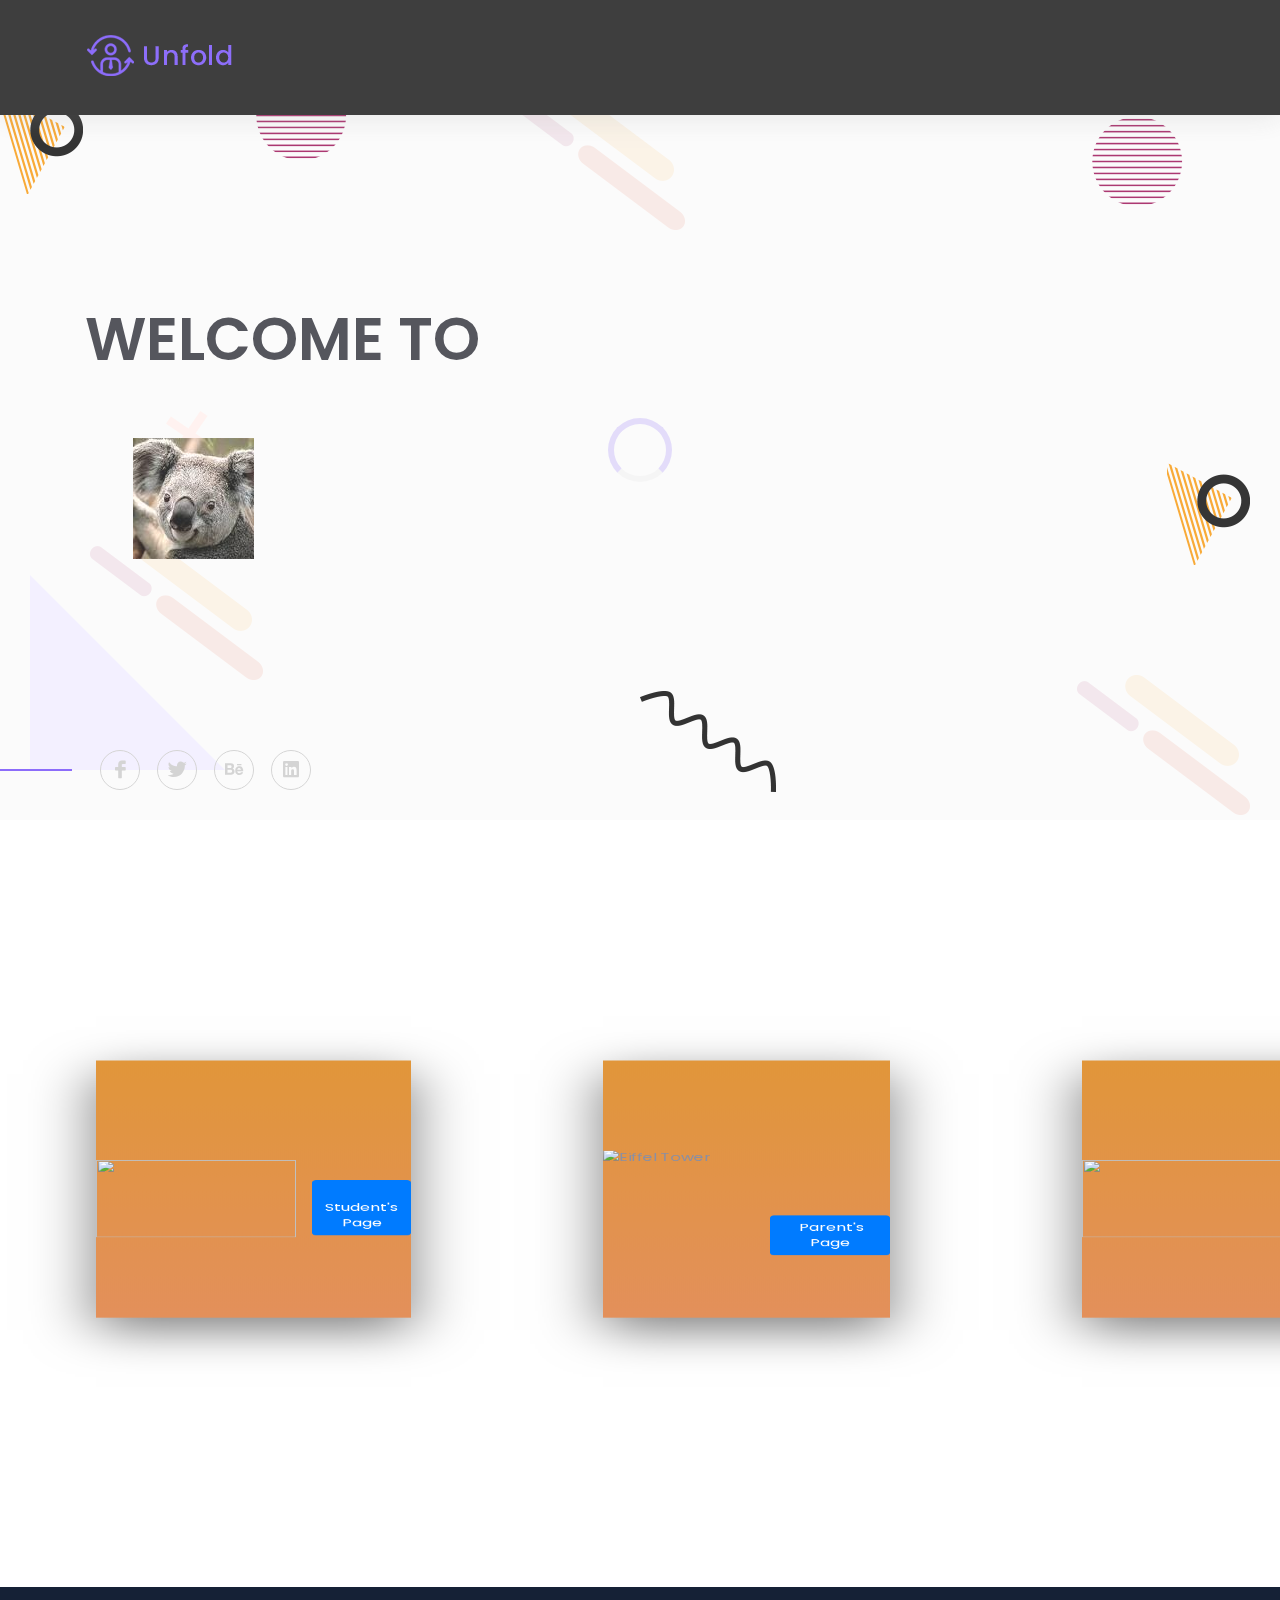
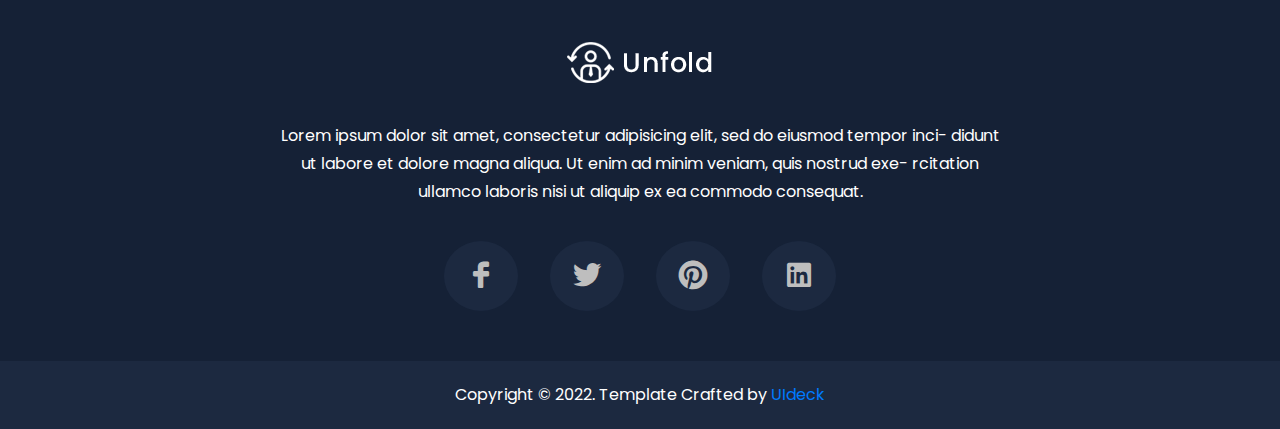
==== index.html @ 1f3a3b90 "added Student's Page" ====
<!DOCTYPE html>
<html lang="en">
  <head>
    <!--====== Required meta tags ======-->
    <meta charset="utf-8" />
    <meta http-equiv="x-ua-compatible" content="ie=edge" />
    <meta name="description" content="" />
    <meta
      name="viewport"
      content="width=device-width, initial-scale=1, shrink-to-fit=no"
    />

    <!--====== Title ======-->
    <title>Unfold - Personal Portfolio & CV Template</title>

    <!--====== Favicon Icon ======-->
    <link
      rel="shortcut icon"
      href="assets/images/favicon.png"
      type="image/png"
    />

    <!--====== Bootstrap css ======-->
    <link rel="stylesheet" href="assets/css/bootstrap.min.css" />

    <!--====== Line Icons css ======-->
    <link rel="stylesheet" href="assets/css/LineIcons.css" />

    <!--====== Magnific Popup css ======-->
    <link rel="stylesheet" href="assets/css/magnific-popup.css" />

    <!--====== Default css ======-->
    <link rel="stylesheet" href="assets/css/default.css" />

    <!--====== Style css ======-->
    <link rel="stylesheet" href="assets/css/style.css" />
    <!-- =======Index Css======-->
    <link rel="stylesheet" href="assets/css/index.css" />
  </head>

  <body>
    <!--====== PRELOADER PART START ======-->

    <div class="preloader">
      <div class="loader_34">
        <div class="ytp-spinner">
          <div class="ytp-spinner-container">
            <div class="ytp-spinner-rotator">
              <div class="ytp-spinner-left">
                <div class="ytp-spinner-circle"></div>
              </div>
              <div class="ytp-spinner-right">
                <div class="ytp-spinner-circle"></div>
              </div>
            </div>
          </div>
        </div>
      </div>
    </div>

    <!--====== PRELOADER ENDS START ======-->

    <!--====== HEADER PART START ======-->

    <header id="home" class="header-area">
      <div class="navigation fixed-top">
        <div class="container">
          <div class="row">
            <div class="col-lg-12">
              <nav class="navbar navbar-expand-lg">
                <a class="navbar-brand" href="index.html">
                  <img src="assets/images/logo.png" alt="Logo" />
                </a>
                <!-- Logo -->
                <button
                  class="navbar-toggler"
                  type="button"
                  data-toggle="collapse"
                  data-target="#navbarSupportedContent"
                  aria-controls="navbarSupportedContent"
                  aria-expanded="false"
                  aria-label="Toggle navigation"
                >
                  <span class="toggler-icon"></span>
                  <span class="toggler-icon"></span>
                  <span class="toggler-icon"></span>
                </button>

                <!-- <div class="collapse navbar-collapse" id="navbarSupportedContent">
                                <ul class="navbar-nav ml-auto">
                                    <li class="nav-item active"><a class="page-scroll" href="#home">Home</a></li>
                                    <li class="nav-item"><a class="page-scroll" href="#about">Profile</a></li>
                                    <li class="nav-item"><a class="page-scroll" href="#service">Student Progress</a></li>
                                    <li class="nav-item"><a class="page-scroll" href="#work">Courses</a></li>
                                    <li class="nav-item"><a class="page-scroll" href="#blog">Projects/Completions</a></li>
                                    <li class="nav-item"><a class="page-scroll" href="#contact">Resources</a></li>
                                    <a name="" id="" class="btn btn-primary Log-Out" href="#" role="button">LOG OUT</a>
                                </ul>
                            </div> navbar collapse -->
              </nav>
              <!-- navbar -->
            </div>
          </div>
          <!-- row -->
        </div>
        <!-- container -->
      </div>
      <!-- navigation -->

      <div id="parallax" class="header-content d-flex align-items-center">
        <div class="header-shape shape-one layer" data-depth="0.10">
          <img src="assets/images/banner/shape/shape-1.png" alt="Shape" />
        </div>
        <!-- header shape -->
        <div class="header-shape shape-tow layer" data-depth="0.30">
          <img src="assets/images/banner/shape/shape-2.png" alt="Shape" />
        </div>
        <!-- header shape -->
        <div class="header-shape shape-three layer" data-depth="0.40">
          <img src="assets/images/banner/shape/shape-3.png" alt="Shape" />
        </div>
        <!-- header shape -->
        <div class="header-shape shape-fore layer" data-depth="0.60">
          <img src="assets/images/banner/shape/shape-2.png" alt="Shape" />
        </div>
        <!-- header shape -->
        <div class="header-shape shape-five layer" data-depth="0.20">
          <img src="assets/images/banner/shape/shape-1.png" alt="Shape" />
        </div>
        <!-- header shape -->
        <div class="header-shape shape-six layer" data-depth="0.15">
          <img src="assets/images/banner/shape/shape-4.png" alt="Shape" />
        </div>
        <!-- header shape -->
        <div class="header-shape shape-seven layer" data-depth="0.50">
          <img src="assets/images/banner/shape/shape-5.png" alt="Shape" />
        </div>
        <!-- header shape -->
        <div class="header-shape shape-eight layer" data-depth="0.40">
          <img src="assets/images/banner/shape/shape-3.png" alt="Shape" />
        </div>
        <!-- header shape -->
        <div class="header-shape shape-nine layer" data-depth="0.20">
          <img src="assets/images/banner/shape/shape-6.png" alt="Shape" />
        </div>
        <!-- header shape -->
        <div class="header-shape shape-ten layer" data-depth="0.30">
          <img src="assets/images/banner/shape/shape-3.png" alt="Shape" />
        </div>
        <!-- header shape -->
        <div class="container">
          <div class="row align-items-center">
            <div class="col-xl-5 col-lg-6">
              <div class="header-content-right">
                <!-- <h4 class="sub-title">Hello, I’m</h4>
                            <h1 class="title">Mark Parker</h1>
                            <p>A Freelance UI Designer & Web Developer</p> -->
                <h1 class="title">Welcome to</h1>
                <div class="rounded mx-auto p-5 d-block">
                  <img
                    src="assets/images/200x200_koala.jpeg"
                    alt="School Space logo"
                  />
                </div>
              </div>
              <!-- header content right -->
            </div>
          </div>

          <!-- row -->
        </div>
        <!-- container -->
        <div class="header-social">
          <div class="container">
            <div class="row">
              <div class="col-lg-12">
                <div class="header-social-icon">
                  <ul>
                    <li>
                      <a href="#"><i class="lni-facebook-filled"></i></a>
                    </li>
                    <li>
                      <a href="#"><i class="lni-twitter-original"></i></a>
                    </li>
                    <li>
                      <a href="#"><i class="lni-behance-original"></i></a>
                    </li>
                    <li>
                      <a href="#"><i class="lni-linkedin-original"></i></a>
                    </li>
                  </ul>
                </div>
                <!-- header social -->
              </div>
            </div>
            <!-- row -->
          </div>
          <!-- container -->
        </div>
        <!-- header social -->
      </div>
      <!-- header content -->
    </header>

    <!--====== HEADER PART ENDS ======-->

    <!--====== ABOUT PART START ======-->

    <section id="about" class="about-area pt-125 pb-130">
      <div class="container_cards">
        <div class="card1">
          <img src="http://www.pngmart.com/files/5/Pyramids-PNG-HD.png" alt="">
          <a href="/progress.html">
          <button type="button" class="btn mb-2 mb-md-0 btn-primary btn-round custom-button">
            <i class="ion-ios-heart mr"></i> Student's Page
          </button>
        </a>
          
        </div>
        
        <div class="card2">
          <img src="https://wallazee.global.ssl.fastly.net/images/dynamic/items/383-1024.png" alt="Eiffel Tower">
          <button type="button" class="btn mb-2 mb-md-0 btn-primary btn-round custom-button">
            <i class="ion-ios-heart mr"></i> Parent's Page
          </button>
        </div>
        
        <div class="card3">
          <img src="http://pluspng.com/img-png/download-taj-mahal-png-images-transparent-gallery-advertisement-1185.png" alt="">
          <button type="button" class="btn mb-2 mb-md-0 btn-primary btn-round custom-button">
            <i class="ion-ios-heart mr-1"></i> Faculty's Page
          </button>
        </div>
      <!-- container -->
    </section>

    <!--====== ABOUT PART ENDS ======-->

    <!--====== FOOTER PART START ======-->

    <footer id="footer" class="footer-area">
      <div class="footer-widget pt-130 pb-130">
        <div class="container">
          <div class="row justify-content-center">
            <div class="col-lg-8">
              <div class="footer-content text-center">
                <a href="index.html">
                  <img src="assets/images/logo-2.png" alt="Logo" />
                </a>
                <p class="mt-">
                  Lorem ipsum dolor sit amet, consectetur adipisicing elit, sed
                  do eiusmod tempor inci- didunt ut labore et dolore magna
                  aliqua. Ut enim ad minim veniam, quis nostrud exe- rcitation
                  ullamco laboris nisi ut aliquip ex ea commodo consequat.
                </p>
                <ul>
                  <li>
                    <a href="#"><i class="lni-facebook-filled"></i></a>
                  </li>
                  <li>
                    <a href="#"><i class="lni-twitter-original"></i></a>
                  </li>
                  <li>
                    <a href="#"><i class="lni-pinterest"></i></a>
                  </li>
                  <li>
                    <a href="#"><i class="lni-linkedin-original"></i></a>
                  </li>
                </ul>
              </div>
              <!-- footer content -->
            </div>
          </div>
          <!-- row -->
        </div>
        <!-- container -->
      </div>
      <!-- footer widget -->
      <div class="footer-copyright pb-20">
        <div class="container">
          <div class="row">
            <div class="col-lg-12">
              <div class="copyright-text text-center pt-20">
                <p>
                  Copyright © 2022. Template Crafted by
                  <a href="https://uideck.com" rel="nofollow">UIdeck</a>
                </p>
              </div>
              <!-- copyright text -->
            </div>
          </div>
          <!-- row -->
        </div>
        <!-- container -->
      </div>
      <!-- footer widget -->
    </footer>

    <!--====== FOOTER PART ENDS ======-->

    <!--====== BACK TOP TOP PART START ======-->

    <a href="#" class="back-to-top"><i class="lni-chevron-up"></i></a>

    <!--====== BACK TOP TOP PART ENDS ======-->

    <!--====== jquery js ======-->
    <script src="assets/js/vendor/modernizr-3.6.0.min.js"></script>
    <script src="assets/js/vendor/jquery-1.12.4.min.js"></script>

    <!--====== Bootstrap js ======-->
    <script src="assets/js/bootstrap.min.js"></script>
    <script src="assets/js/popper.min.js"></script>

    <!--====== Magnific Popup js ======-->
    <script src="assets/js/jquery.magnific-popup.min.js"></script>

    <!--====== Parallax js ======-->
    <script src="assets/js/parallax.min.js"></script>

    <!--====== Counter Up js ======-->
    <script src="assets/js/waypoints.min.js"></script>
    <script src="assets/js/jquery.counterup.min.js"></script>

    <!--====== Appear js ======-->
    <script src="assets/js/jquery.appear.min.js"></script>

    <!--====== Scrolling js ======-->
    <script src="assets/js/scrolling-nav.js"></script>
    <script src="assets/js/jquery.easing.min.js"></script>

    <!--====== Main js ======-->
    <script src="assets/js/main.js"></script>
  </body>
</html>
---- assets/css/default.css ----
/* Deafult Margin & Padding */
/*-- Margin Top --*/
.mt-5 {
	margin-top: 5px;
}
.mt-10 {
	margin-top: 10px;
}
.mt-15 {
	margin-top: 15px;
}
.mt-20 {
	margin-top: 20px;
}
.mt-25 {
	margin-top: 25px;
}
.mt-30 {
	margin-top: 30px;
}
.mt-35 {
	margin-top: 35px;
}
.mt-40 {
	margin-top: 40px;
}
.mt-45 {
	margin-top: 45px;
}
.mt-50 {
	margin-top: 50px;
}
.mt-55 {
	margin-top: 55px;
}
.mt-60 {
	margin-top: 60px;
}
.mt-65 {
	margin-top: 65px;
}
.mt-70 {
	margin-top: 70px;
}
.mt-75 {
	margin-top: 75px;
}
.mt-80 {
	margin-top: 80px;
}
.mt-85 {
	margin-top: 85px;
}
.mt-90 {
	margin-top: 90px;
}
.mt-95 {
	margin-top: 95px;
}
.mt-100 {
	margin-top: 100px;
}
.mt-105 {
	margin-top: 105px;
}
.mt-110 {
	margin-top: 110px;
}
.mt-115 {
	margin-top: 115px;
}
.mt-120 {
	margin-top: 120px;
}
.mt-125 {
	margin-top: 125px;
}
.mt-130 {
	margin-top: 130px;
}
.mt-135 {
	margin-top: 135px;
}
.mt-140 {
	margin-top: 140px;
}
.mt-145 {
	margin-top: 145px;
}
.mt-150 {
	margin-top: 150px;
}
.mt-155 {
	margin-top: 155px;
}
.mt-160 {
	margin-top: 160px;
}
.mt-165 {
	margin-top: 165px;
}
.mt-170 {
	margin-top: 170px;
}
.mt-175 {
	margin-top: 175px;
}
.mt-180 {
	margin-top: 180px;
}
.mt-185 {
	margin-top: 185px;
}
.mt-190 {
	margin-top: 190px;
}
.mt-195 {
	margin-top: 195px;
}
.mt-200 {
	margin-top: 200px;
}
/*-- Margin Bottom --*/

.mb-5 {
	margin-bottom: 5px;
}
.mb-10 {
	margin-bottom: 10px;
}
.mb-15 {
	margin-bottom: 15px;
}
.mb-20 {
	margin-bottom: 20px;
}
.mb-25 {
	margin-bottom: 25px;
}
.mb-30 {
	margin-bottom: 30px;
}
.mb-35 {
	margin-bottom: 35px;
}
.mb-40 {
	margin-bottom: 40px;
}
.mb-45 {
	margin-bottom: 45px;
}
.mb-50 {
	margin-bottom: 50px;
}
.mb-55 {
	margin-bottom: 55px;
}
.mb-60 {
	margin-bottom: 60px;
}
.mb-65 {
	margin-bottom: 65px;
}
.mb-70 {
	margin-bottom: 70px;
}
.mb-75 {
	margin-bottom: 75px;
}
.mb-80 {
	margin-bottom: 80px;
}
.mb-85 {
	margin-bottom: 85px;
}
.mb-90 {
	margin-bottom: 90px;
}
.mb-95 {
	margin-bottom: 95px;
}
.mb-100 {
	margin-bottom: 100px;
}
.mb-105 {
	margin-bottom: 105px;
}
.mb-110 {
	margin-bottom: 110px;
}
.mb-115 {
	margin-bottom: 115px;
}
.mb-120 {
	margin-bottom: 120px;
}
.mb-125 {
	margin-bottom: 125px;
}
.mb-130 {
	margin-bottom: 130px;
}
.mb-135 {
	margin-bottom: 135px;
}
.mb-140 {
	margin-bottom: 140px;
}
.mb-145 {
	margin-bottom: 145px;
}
.mb-150 {
	margin-bottom: 150px;
}
.mb-155 {
	margin-bottom: 155px;
}
.mb-160 {
	margin-bottom: 160px;
}
.mb-165 {
	margin-bottom: 165px;
}
.mb-170 {
	margin-bottom: 170px;
}
.mb-175 {
	margin-bottom: 175px;
}
.mb-180 {
	margin-bottom: 180px;
}
.mb-185 {
	margin-bottom: 185px;
}
.mb-190 {
	margin-bottom: 190px;
}
.mb-195 {
	margin-bottom: 195px;
}
.mb-200 {
	margin-bottom: 200px;
}
/*-- margin left --*/
.ml-5 {
	margin-left: 5px;
}
.ml-10 {
	margin-left: 10px;
}
.ml-15 {
	margin-left: 15px;
}
.ml-20 {
	margin-left: 20px;
}
.ml-25 {
	margin-left: 25px;
}
.ml-30 {
	margin-left: 30px;
}
.ml-35 {
	margin-left: 35px;
}
.ml-40 {
	margin-left: 40px;
}
.ml-45 {
	margin-left: 45px;
}
.ml-50 {
	margin-left: 50px;
}
.ml-55 {
	margin-left: 55px;
}
.ml-60 {
	margin-left: 60px;
}
.ml-65 {
	margin-left: 65px;
}
.ml-70 {
	margin-left: 70px;
}
.ml-75 {
	margin-left: 75px;
}
.ml-80 {
	margin-left: 80px;
}
.ml-85 {
	margin-left: 85px;
}
.ml-90 {
	margin-left: 90px;
}
.ml-95 {
	margin-left: 95px;
}
.ml-100 {
	margin-left: 100px;
}
.ml-105 {
	margin-left: 105px;
}
.ml-110 {
	margin-left: 110px;
}
.ml-115 {
	margin-left: 115px;
}
.ml-120 {
	margin-left: 120px;
}
.ml-125 {
	margin-left: 125px;
}
.ml-130 {
	margin-left: 130px;
}
.ml-135 {
	margin-left: 135px;
}
.ml-140 {
	margin-left: 140px;
}
.ml-145 {
	margin-left: 145px;
}
.ml-150 {
	margin-left: 150px;
}
.ml-155 {
	margin-left: 155px;
}
.ml-160 {
	margin-left: 160px;
}
.ml-165 {
	margin-left: 165px;
}
.ml-170 {
	margin-left: 170px;
}
.ml-175 {
	margin-left: 175px;
}
.ml-180 {
	margin-left: 180px;
}
.ml-185 {
	margin-left: 185px;
}
.ml-190 {
	margin-left: 190px;
}
.ml-195 {
	margin-left: 195px;
}
.ml-200 {
	margin-left: 200px;
}
/*-- margin right --*/
.mr-5 {
	margin-right: 5px;
}
.mr-10 {
	margin-right: 10px;
}
.mr-15 {
	margin-right: 15px;
}
.mr-20 {
	margin-right: 20px;
}
.mr-25 {
	margin-right: 25px;
}
.mr-30 {
	margin-right: 30px;
}
.mr-35 {
	margin-right: 35px;
}
.mr-40 {
	margin-right: 40px;
}
.mr-45 {
	margin-right: 45px;
}
.mr-50 {
	margin-right: 50px;
}
.mr-55 {
	margin-right: 55px;
}
.mr-60 {
	margin-right: 60px;
}
.mr-65 {
	margin-right: 65px;
}
.mr-70 {
	margin-right: 70px;
}
.mr-75 {
	margin-right: 75px;
}
.mr-80 {
	margin-right: 80px;
}
.mr-85 {
	margin-right: 85px;
}
.mr-90 {
	margin-right: 90px;
}
.mr-95 {
	margin-right: 95px;
}
.mr-100 {
	margin-right: 100px;
}
.mr-105 {
	margin-right: 105px;
}
.mr-110 {
	margin-right: 110px;
}
.mr-115 {
	margin-right: 115px;
}
.mr-120 {
	margin-right: 120px;
}
.mr-125 {
	margin-right: 125px;
}
.mr-130 {
	margin-right: 130px;
}
.mr-135 {
	margin-right: 135px;
}
.mr-140 {
	margin-right: 140px;
}
.mr-145 {
	margin-right: 145px;
}
.mr-150 {
	margin-right: 150px;
}
.mr-155 {
	margin-right: 155px;
}
.mr-160 {
	margin-right: 160px;
}
.mr-165 {
	margin-right: 165px;
}
.mr-170 {
	margin-right: 170px;
}
.mr-175 {
	margin-right: 175px;
}
.mr-180 {
	margin-right: 180px;
}
.mr-185 {
	margin-right: 185px;
}
.mr-190 {
	margin-right: 190px;
}
.mr-195 {
	margin-right: 195px;
}
.mr-200 {
	margin-right: 200px;
}


/*-- Padding Top --*/

.pt-5 {
	padding-top: 5px;
}
.pt-10 {
	padding-top: 10px;
}
.pt-15 {
	padding-top: 15px;
}
.pt-20 {
	padding-top: 20px;
}
.pt-25 {
	padding-top: 25px;
}
.pt-30 {
	padding-top: 30px;
}
.pt-35 {
	padding-top: 35px;
}
.pt-40 {
	padding-top: 40px;
}
.pt-45 {
	padding-top: 45px;
}
.pt-50 {
	padding-top: 50px;
}
.pt-55 {
	padding-top: 55px;
}
.pt-60 {
	padding-top: 60px;
}
.pt-65 {
	padding-top: 65px;
}
.pt-70 {
	padding-top: 70px;
}
.pt-75 {
	padding-top: 75px;
}
.pt-80 {
	padding-top: 80px;
}
.pt-85 {
	padding-top: 85px;
}
.pt-90 {
	padding-top: 90px;
}
.pt-95 {
	padding-top: 95px;
}
.pt-100 {
	padding-top: 100px;
}
.pt-105 {
	padding-top: 105px;
}
.pt-110 {
	padding-top: 110px;
}
.pt-115 {
	padding-top: 115px;
}
.pt-120 {
	padding-top: 120px;
}
.pt-125 {
	padding-top: 125px;
}
.pt-130 {
	padding-top: 50px;
}
.pt-135 {
	padding-top: 135px;
}
.pt-140 {
	padding-top: 140px;
}
.pt-145 {
	padding-top: 145px;
}
.pt-150 {
	padding-top: 150px;
}
.pt-155 {
	padding-top: 155px;
}
.pt-160 {
	padding-top: 160px;
}
.pt-165 {
	padding-top: 165px;
}
.pt-170 {
	padding-top: 170px;
}
.pt-175 {
	padding-top: 175px;
}
.pt-180 {
	padding-top: 180px;
}
.pt-185 {
	padding-top: 185px;
}
.pt-190 {
	padding-top: 190px;
}
.pt-195 {
	padding-top: 195px;
}
.pt-200 {
	padding-top: 200px;
}
/*-- Padding Bottom --*/

.pb-5 {
	padding-bottom: 5px;
}
.pb-10 {
	padding-bottom: 10px;
}
.pb-15 {
	padding-bottom: 15px;
}
.pb-20 {
	padding-bottom: 20px;
}
.pb-25 {
	padding-bottom: 25px;
}
.pb-30 {
	padding-bottom: 30px;
}
.pb-35 {
	padding-bottom: 35px;
}
.pb-40 {
	padding-bottom: 40px;
}
.pb-45 {
	padding-bottom: 45px;
}
.pb-50 {
	padding-bottom: 50px;
}
.pb-55 {
	padding-bottom: 55px;
}
.pb-60 {
	padding-bottom: 60px;
}
.pb-65 {
	padding-bottom: 65px;
}
.pb-70 {
	padding-bottom: 70px;
}
.pb-75 {
	padding-bottom: 75px;
}
.pb-80 {
	padding-bottom: 80px;
}
.pb-85 {
	padding-bottom: 85px;
}
.pb-90 {
	padding-bottom: 90px;
}
.pb-95 {
	padding-bottom: 95px;
}
.pb-100 {
	padding-bottom: 100px;
}
.pb-105 {
	padding-bottom: 105px;
}
.pb-110 {
	padding-bottom: 110px;
}
.pb-115 {
	padding-bottom: 115px;
}
.pb-120 {
	padding-bottom: 120px;
}
.pb-125 {
	padding-bottom: 125px;
}
.pb-130 {
	padding-bottom: 50px;
}
.pb-135 {
	padding-bottom: 135px;
}
.pb-140 {
	padding-bottom: 140px;
}
.pb-145 {
	padding-bottom: 145px;
}
.pb-150 {
	padding-bottom: 150px;
}
.pb-155 {
	padding-bottom: 155px;
}
.pb-160 {
	padding-bottom: 160px;
}
.pb-165 {
	padding-bottom: 165px;
}
.pb-170 {
	padding-bottom: 170px;
}
.pb-175 {
	padding-bottom: 175px;
}
.pb-180 {
	padding-bottom: 180px;
}
.pb-185 {
	padding-bottom: 185px;
}
.pb-190 {
	padding-bottom: 190px;
}
.pb-195 {
	padding-bottom: 195px;
}
.pb-200 {
	padding-bottom: 200px;
}

/*-- Padding left --*/

.pl-0 {
	padding-left: 0px;
}
.pl-5 {
	padding-left: 5px;
}
.pl-10 {
	padding-left: 10px;
}
.pl-15 {
	padding-left: 15px;
}
.pl-20 {
	padding-left: 20px;
}
.pl-25 {
	padding-left: 25px;
}
.pl-30 {
	padding-left: 30px;
}
.pl-35 {
	padding-left: 35px;
}
.pl-40 {
	padding-left: 40px;
}
.pl-45 {
	padding-left: 45px;
}
.pl-50 {
	padding-left: 50px;
}
.pl-55 {
	padding-left: 55px;
}
.pl-60 {
	padding-left: 60px;
}
.pl-65 {
	padding-left: 65px;
}
.pl-70 {
	padding-left: 70px;
}
.pl-75 {
	padding-left: 75px;
}
.pl-80 {
	padding-left: 80px;
}
.pl-85 {
	padding-left: 85px;
}
.pl-90 {
	padding-left: 90px;
}
.pl-100 {
	padding-left: 100px;
}
.pl-105 {
	padding-left: 105px;
}
.pl-110 {
	padding-left: 110px;
}
.pl-115 {
	padding-left: 115px;
}
.pl-120 {
	padding-left: 120px;
}
.pl-125 {
	padding-left: 125px;
}
/*-- Padding right --*/

.pr-0 {
	padding-right: 0px;
}
.pr-5 {
	padding-right: 5px;
}
.pr-10 {
	padding-right: 10px;
}
.pr-15 {
	padding-right: 15px;
}
.pr-20 {
	padding-right: 20px;
}
.pr-25 {
	padding-right: 25px;
}
.pr-30 {
	padding-right: 30px;
}
.pr-35 {
	padding-right: 35px;
}
.pr-40 {
	padding-right: 40px;
}
.pr-45 {
	padding-right: 45px;
}
.pr-50 {
	padding-right: 50px;
}
.pr-55 {
	padding-right: 55px;
}
.pr-60 {
	padding-right: 60px;
}
.pr-65 {
	padding-right: 65px;
}
.pr-70 {
	padding-right: 70px;
}
.pr-75 {
	padding-right: 75px;
}
.pr-80 {
	padding-right: 80px;
}
.pr-85 {
	padding-right: 85px;
}
.pr-90 {
	padding-right: 90px;
}
.pr-95 {
	padding-right: 95px;
}
.pr-100 {
	padding-right: 100px;
}
.pr-105 {
	padding-right: 105px;
}
/* Background Color */

.gray-bg {
	background: #fbfbfb;
}
.white-bg {
	background: #fff;
}
.black-bg {
	background: #222;
}
/* Color */

.white {
	color: #fff;
}
.black {
	color: #222;
}
/* black overlay */

[data-overlay] {
	position: relative;
}
[data-overlay]::before {
	background: #000 none repeat scroll 0 0;
	content: "";
	height: 100%;
	left: 0;
	position: absolute;
	top: 0;
	width: 100%;
	z-index: 1;
}
[data-overlay="2"]::before {
	opacity: 0.2;
}
[data-overlay="3"]::before {
	opacity: 0.3;
}
[data-overlay="4"]::before {
	opacity: 0.4;
}
[data-overlay="5"]::before {
	opacity: 0.5;
}
[data-overlay="6"]::before {
	opacity: 0.6;
}
[data-overlay="7"]::before {
	opacity: 0.7;
}
[data-overlay="8"]::before {
	opacity: 0.8;
}
[data-overlay="9"]::before {
	opacity: 0.9;
}
---- assets/css/style.css ----
/*-----------------------------------------------------------------------------------

    Template Name: Unfold - Personal Resume & CV Template
    Template URI: site.com
    Description: Unfold Personal Resume & CV Template
    Author: Uideck
    Author URI: https://uideck.com/
    Support: https://uideck.com/support/
    Version: 1.0

-----------------------------------------------------------------------------------

    CSS INDEX
    ===================

    1.COMMON
	2.HEADER
    3.ABOUT
    4.SERVICES
    4.CALL TO ACTION
    5.WORK
    6.PRICING
    7.BLOG
    8.CONTACT
    9.FOOTER
    10.PAGE BANNER
    10.SINGLE BLOG PAGE

-----------------------------------------------------------------------------------*/
/*===========================
    1. COMMON css 
===========================*/
@import url("https://fonts.googleapis.com/css?family=Poppins:400,500,600,700,800");
body {
  font-family: "Poppins", sans-serif;
  font-weight: normal;
  font-style: normal;
  color: #8a8fa3; }

* {
  margin: 0;
  padding: 0;
  -webkit-box-sizing: border-box;
  -moz-box-sizing: border-box;
  box-sizing: border-box; }

img {
  max-width: 100%; }

a:focus,
input:focus,
textarea:focus,
button:focus {
  text-decoration: none;
  outline: none; }

a:focus,
a:hover {
  text-decoration: none; }

i,
span,
a {
  display: inline-block; }

h1,
h2,
h3,
h4,
h5,
h6 {
  font-family: "Poppins", sans-serif;
  font-weight: 600;
  color: #32333c;
  margin: 0px; }

h1 {
  font-size: 60px; }

h2 {
  font-size: 36px; }

h3 {
  font-size: 28px; }

h4 {
  font-size: 22px; }

h5 {
  font-size: 18px; }

h6 {
  font-size: 16px; }

ul, ol {
  margin: 0px;
  padding: 0px;
  list-style-type: none; }

p {
  font-size: 16px;
  font-weight: 400;
  line-height: 28px;
  color: #8a8fa3;
  margin: 0px; }
  @media (max-width: 767px) {
    p {
      font-size: 15px; } }

.bg_cover {
  background-position: center center;
  background-size: cover;
  background-repeat: no-repeat;
  width: 100%;
  height: 100%; }

/*===== All Button Style =====*/
.main-btn {
  display: inline-block;
  font-weight: 500;
  text-align: center;
  white-space: nowrap;
  vertical-align: middle;
  -webkit-user-select: none;
  -moz-user-select: none;
  -ms-user-select: none;
  user-select: none;
  border: 1px solid #754ef9;
  padding: 0 40px;
  font-size: 15px;
  line-height: 48px;
  border-radius: 50px;
  color: #fff;
  cursor: pointer;
  z-index: 5;
  -webkit-transition: all 0.3s ease-out 0s;
  -moz-transition: all 0.3s ease-out 0s;
  -ms-transition: all 0.3s ease-out 0s;
  -o-transition: all 0.3s ease-out 0s;
  transition: all 0.3s ease-out 0s;
  -webkit-box-shadow: 0px 5px 8px 0px rgba(118, 78, 249, 0.55);
  -moz-box-shadow: 0px 5px 8px 0px rgba(118, 78, 249, 0.55);
  box-shadow: 0px 5px 8px 0px rgba(118, 78, 249, 0.55);
  background-color: #754ef9;
  text-transform: uppercase; }
  .main-btn:hover {
    background-color: #fff;
    color: #754ef9;
    border-color: #754ef9; }
  .main-btn.main-btn-2 {
    background-color: transparent;
    color: #fff;
    border-color: #fff;
    -webkit-box-shadow: none;
    -moz-box-shadow: none;
    box-shadow: none; }
    .main-btn.main-btn-2:hover {
      background-color: #754ef9;
      color: #fff;
      border-color: #754ef9; }

/*===== All Section Title Style =====*/
.section-title .title {
  font-weight: 700;
  font-size: 45px;
  color: #000;
  padding-bottom: 20px; }
  @media (max-width: 767px) {
    .section-title .title {
      font-size: 30px; } }

/*===== All Preloader Style =====*/
.preloader {
  /* Body Overlay */
  position: fixed;
  top: 0;
  left: 0;
  display: table;
  height: 100%;
  width: 100%;
  /* Change Background Color */
  background: #fff;
  z-index: 99999; }
  .preloader .loader_34 {
    display: table-cell;
    vertical-align: middle;
    text-align: center; }
    .preloader .loader_34 .ytp-spinner {
      position: absolute;
      left: 50%;
      top: 50%;
      width: 64px;
      margin-left: -32px;
      z-index: 18;
      pointer-events: none; }
      .preloader .loader_34 .ytp-spinner .ytp-spinner-container {
        pointer-events: none;
        position: absolute;
        width: 100%;
        padding-bottom: 100%;
        top: 50%;
        left: 50%;
        margin-top: -50%;
        margin-left: -50%;
        -webkit-animation: ytp-spinner-linspin 1568.23529647ms linear infinite;
        -moz-animation: ytp-spinner-linspin 1568.23529647ms linear infinite;
        -o-animation: ytp-spinner-linspin 1568.23529647ms linear infinite;
        animation: ytp-spinner-linspin 1568.23529647ms linear infinite; }
        .preloader .loader_34 .ytp-spinner .ytp-spinner-container .ytp-spinner-rotator {
          position: absolute;
          width: 100%;
          height: 100%;
          -webkit-animation: ytp-spinner-easespin 5332ms cubic-bezier(0.4, 0, 0.2, 1) infinite both;
          -moz-animation: ytp-spinner-easespin 5332ms cubic-bezier(0.4, 0, 0.2, 1) infinite both;
          -o-animation: ytp-spinner-easespin 5332ms cubic-bezier(0.4, 0, 0.2, 1) infinite both;
          animation: ytp-spinner-easespin 5332ms cubic-bezier(0.4, 0, 0.2, 1) infinite both; }
          .preloader .loader_34 .ytp-spinner .ytp-spinner-container .ytp-spinner-rotator .ytp-spinner-left {
            position: absolute;
            top: 0;
            left: 0;
            bottom: 0;
            overflow: hidden;
            right: 50%; }
          .preloader .loader_34 .ytp-spinner .ytp-spinner-container .ytp-spinner-rotator .ytp-spinner-right {
            position: absolute;
            top: 0;
            right: 0;
            bottom: 0;
            overflow: hidden;
            left: 50%; }
    .preloader .loader_34 .ytp-spinner-circle {
      box-sizing: border-box;
      position: absolute;
      width: 200%;
      height: 100%;
      border-style: solid;
      /* Spinner Color */
      border-color: #754ef9 #754ef9 #ddd;
      border-radius: 50%;
      border-width: 6px; }
    .preloader .loader_34 .ytp-spinner-left .ytp-spinner-circle {
      left: 0;
      right: -100%;
      border-right-color: #ddd;
      -webkit-animation: ytp-spinner-left-spin 1333ms cubic-bezier(0.4, 0, 0.2, 1) infinite both;
      -moz-animation: ytp-spinner-left-spin 1333ms cubic-bezier(0.4, 0, 0.2, 1) infinite both;
      -o-animation: ytp-spinner-left-spin 1333ms cubic-bezier(0.4, 0, 0.2, 1) infinite both;
      animation: ytp-spinner-left-spin 1333ms cubic-bezier(0.4, 0, 0.2, 1) infinite both; }
    .preloader .loader_34 .ytp-spinner-right .ytp-spinner-circle {
      left: -100%;
      right: 0;
      border-left-color: #ddd;
      -webkit-animation: ytp-right-spin 1333ms cubic-bezier(0.4, 0, 0.2, 1) infinite both;
      -moz-animation: ytp-right-spin 1333ms cubic-bezier(0.4, 0, 0.2, 1) infinite both;
      -o-animation: ytp-right-spin 1333ms cubic-bezier(0.4, 0, 0.2, 1) infinite both;
      animation: ytp-right-spin 1333ms cubic-bezier(0.4, 0, 0.2, 1) infinite both; }

/* Preloader Animations */
@-webkit-keyframes ytp-spinner-linspin {
  to {
    -webkit-transform: rotate(360deg);
    -moz-transform: rotate(360deg);
    -ms-transform: rotate(360deg);
    -o-transform: rotate(360deg);
    transform: rotate(360deg); } }
@keyframes ytp-spinner-linspin {
  to {
    -webkit-transform: rotate(360deg);
    -moz-transform: rotate(360deg);
    -ms-transform: rotate(360deg);
    -o-transform: rotate(360deg);
    transform: rotate(360deg); } }
@-webkit-keyframes ytp-spinner-easespin {
  12.5% {
    -webkit-transform: rotate(135deg);
    -moz-transform: rotate(135deg);
    -ms-transform: rotate(135deg);
    -o-transform: rotate(135deg);
    transform: rotate(135deg); }
  25% {
    -webkit-transform: rotate(270deg);
    -moz-transform: rotate(270deg);
    -ms-transform: rotate(270deg);
    -o-transform: rotate(270deg);
    transform: rotate(270deg); }
  37.5% {
    -webkit-transform: rotate(405deg);
    -moz-transform: rotate(405deg);
    -ms-transform: rotate(405deg);
    -o-transform: rotate(405deg);
    transform: rotate(405deg); }
  50% {
    -webkit-transform: rotate(540deg);
    -moz-transform: rotate(540deg);
    -ms-transform: rotate(540deg);
    -o-transform: rotate(540deg);
    transform: rotate(540deg); }
  62.5% {
    -webkit-transform: rotate(675deg);
    -moz-transform: rotate(675deg);
    -ms-transform: rotate(675deg);
    -o-transform: rotate(675deg);
    transform: rotate(675deg); }
  75% {
    -webkit-transform: rotate(810deg);
    -moz-transform: rotate(810deg);
    -ms-transform: rotate(810deg);
    -o-transform: rotate(810deg);
    transform: rotate(810deg); }
  87.5% {
    -webkit-transform: rotate(945deg);
    -moz-transform: rotate(945deg);
    -ms-transform: rotate(945deg);
    -o-transform: rotate(945deg);
    transform: rotate(945deg); }
  to {
    -webkit-transform: rotate(1080deg);
    -moz-transform: rotate(1080deg);
    -ms-transform: rotate(1080deg);
    -o-transform: rotate(1080deg);
    transform: rotate(1080deg); } }
@keyframes ytp-spinner-easespin {
  12.5% {
    -webkit-transform: rotate(135deg);
    -moz-transform: rotate(135deg);
    -ms-transform: rotate(135deg);
    -o-transform: rotate(135deg);
    transform: rotate(135deg); }
  25% {
    -webkit-transform: rotate(270deg);
    -moz-transform: rotate(270deg);
    -ms-transform: rotate(270deg);
    -o-transform: rotate(270deg);
    transform: rotate(270deg); }
  37.5% {
    -webkit-transform: rotate(405deg);
    -moz-transform: rotate(405deg);
    -ms-transform: rotate(405deg);
    -o-transform: rotate(405deg);
    transform: rotate(405deg); }
  50% {
    -webkit-transform: rotate(540deg);
    -moz-transform: rotate(540deg);
    -ms-transform: rotate(540deg);
    -o-transform: rotate(540deg);
    transform: rotate(540deg); }
  62.5% {
    -webkit-transform: rotate(675deg);
    -moz-transform: rotate(675deg);
    -ms-transform: rotate(675deg);
    -o-transform: rotate(675deg);
    transform: rotate(675deg); }
  75% {
    -webkit-transform: rotate(810deg);
    -moz-transform: rotate(810deg);
    -ms-transform: rotate(810deg);
    -o-transform: rotate(810deg);
    transform: rotate(810deg); }
  87.5% {
    -webkit-transform: rotate(945deg);
    -moz-transform: rotate(945deg);
    -ms-transform: rotate(945deg);
    -o-transform: rotate(945deg);
    transform: rotate(945deg); }
  to {
    -webkit-transform: rotate(1080deg);
    -moz-transform: rotate(1080deg);
    -ms-transform: rotate(1080deg);
    -o-transform: rotate(1080deg);
    transform: rotate(1080deg); } }
@-webkit-keyframes ytp-spinner-left-spin {
  0% {
    -webkit-transform: rotate(130deg);
    -moz-transform: rotate(130deg);
    -ms-transform: rotate(130deg);
    -o-transform: rotate(130deg);
    transform: rotate(130deg); }
  50% {
    -webkit-transform: rotate(-5deg);
    -moz-transform: rotate(-5deg);
    -ms-transform: rotate(-5deg);
    -o-transform: rotate(-5deg);
    transform: rotate(-5deg); }
  to {
    -webkit-transform: rotate(130deg);
    -moz-transform: rotate(130deg);
    -ms-transform: rotate(130deg);
    -o-transform: rotate(130deg);
    transform: rotate(130deg); } }
@keyframes ytp-spinner-left-spin {
  0% {
    -webkit-transform: rotate(130deg);
    -moz-transform: rotate(130deg);
    -ms-transform: rotate(130deg);
    -o-transform: rotate(130deg);
    transform: rotate(130deg); }
  50% {
    -webkit-transform: rotate(-5deg);
    -moz-transform: rotate(-5deg);
    -ms-transform: rotate(-5deg);
    -o-transform: rotate(-5deg);
    transform: rotate(-5deg); }
  to {
    -webkit-transform: rotate(130deg);
    -moz-transform: rotate(130deg);
    -ms-transform: rotate(130deg);
    -o-transform: rotate(130deg);
    transform: rotate(130deg); } }
@-webkit-keyframes ytp-right-spin {
  0% {
    -webkit-transform: rotate(-130deg);
    -moz-transform: rotate(-130deg);
    -ms-transform: rotate(-130deg);
    -o-transform: rotate(-130deg);
    transform: rotate(-130deg); }
  50% {
    -webkit-transform: rotate(5deg);
    -moz-transform: rotate(5deg);
    -ms-transform: rotate(5deg);
    -o-transform: rotate(5deg);
    transform: rotate(5deg); }
  to {
    -webkit-transform: rotate(-130deg);
    -moz-transform: rotate(-130deg);
    -ms-transform: rotate(-130deg);
    -o-transform: rotate(-130deg);
    transform: rotate(-130deg); } }
@keyframes ytp-right-spin {
  0% {
    -webkit-transform: rotate(-130deg);
    -moz-transform: rotate(-130deg);
    -ms-transform: rotate(-130deg);
    -o-transform: rotate(-130deg);
    transform: rotate(-130deg); }
  50% {
    -webkit-transform: rotate(5deg);
    -moz-transform: rotate(5deg);
    -ms-transform: rotate(5deg);
    -o-transform: rotate(5deg);
    transform: rotate(5deg); }
  to {
    -webkit-transform: rotate(-130deg);
    -moz-transform: rotate(-130deg);
    -ms-transform: rotate(-130deg);
    -o-transform: rotate(-130deg);
    transform: rotate(-130deg); } }
/*===========================
    2.HEADER css 
===========================*/
.navigation {
  -webkit-box-shadow: 0px 0px 29px 0px rgba(134, 134, 134, 0.25);
  -moz-box-shadow: 0px 0px 29px 0px rgba(134, 134, 134, 0.25);
  box-shadow: 0px 0px 29px 0px rgba(134, 134, 134, 0.25);
  padding: 30px 0;
  background-color: #161616;
  -webkit-transition: all 0.3s ease-out 0s;
  -moz-transition: all 0.3s ease-out 0s;
  -ms-transition: all 0.3s ease-out 0s;
  -o-transition: all 0.3s ease-out 0s;
  transition: all 0.3s ease-out 0s; }
  .navigation.sticky {
    padding: 20px 0;
    -webkit-transition: all 0.3s ease-out 0s;
    -moz-transition: all 0.3s ease-out 0s;
    -ms-transition: all 0.3s ease-out 0s;
    -o-transition: all 0.3s ease-out 0s;
    transition: all 0.3s ease-out 0s; }
  .navigation .navbar {
    padding: 0;
    position: relative; }
    .navigation .navbar .navbar-brand {
      padding-top: 0;
      padding-bottom: 5px; }
    .navigation .navbar .navbar-toggler {
      padding: 2px 6px; }
      .navigation .navbar .navbar-toggler .toggler-icon {
        width: 30px;
        height: 2px;
        background-color: #32333c;
        margin: 5px 0;
        display: block;
        position: relative;
        -webkit-transition: all 0.3s ease-out 0s;
        -moz-transition: all 0.3s ease-out 0s;
        -ms-transition: all 0.3s ease-out 0s;
        -o-transition: all 0.3s ease-out 0s;
        transition: all 0.3s ease-out 0s; }
      .navigation .navbar .navbar-toggler.active .toggler-icon:nth-of-type(1) {
        -webkit-transform: rotate(45deg);
        -moz-transform: rotate(45deg);
        -ms-transform: rotate(45deg);
        -o-transform: rotate(45deg);
        transform: rotate(45deg);
        top: 7px; }
      .navigation .navbar .navbar-toggler.active .toggler-icon:nth-of-type(2) {
        opacity: 0; }
      .navigation .navbar .navbar-toggler.active .toggler-icon:nth-of-type(3) {
        -webkit-transform: rotate(135deg);
        -moz-transform: rotate(135deg);
        -ms-transform: rotate(135deg);
        -o-transform: rotate(135deg);
        transform: rotate(135deg);
        top: -7px; }
    @media only screen and (min-width: 768px) and (max-width: 991px) {
      .navigation .navbar .navbar-collapse {
        position: absolute;
        top: 158%;
        left: 0;
        width: 100%;
        background-color: #fff;
        z-index: 99;
        -webkit-box-shadow: 0px 10px 15px 0px rgba(134, 134, 134, 0.15);
        -moz-box-shadow: 0px 10px 15px 0px rgba(134, 134, 134, 0.15);
        box-shadow: 0px 10px 15px 0px rgba(134, 134, 134, 0.15);
        padding: 3px 12px; } }
    @media (max-width: 767px) {
      .navigation .navbar .navbar-collapse {
        position: absolute;
        top: 158%;
        left: 0;
        width: 100%;
        background-color: #fff;
        z-index: 99;
        -webkit-box-shadow: 0px 10px 15px 0px rgba(134, 134, 134, 0.15);
        -moz-box-shadow: 0px 10px 15px 0px rgba(134, 134, 134, 0.15);
        box-shadow: 0px 10px 15px 0px rgba(134, 134, 134, 0.15);
        padding: 3px 12px; } }
    .navigation .navbar .navbar-nav .nav-item {
      margin-left: 30px; }
      @media only screen and (min-width: 768px) and (max-width: 991px) {
        .navigation .navbar .navbar-nav .nav-item {
          margin: 4px 0; } }
      @media (max-width: 767px) {
        .navigation .navbar .navbar-nav .nav-item {
          margin: 4px 0; } }
      .navigation .navbar .navbar-nav .nav-item:first-child {
        margin-left: 0; }
      .navigation .navbar .navbar-nav .nav-item a {
        text-transform: uppercase;
        font-size: 16px;
        color: #8a8fa3;
        font-weight: 500;
        position: relative;
        -webkit-transition: all 0.3s ease-out 0s;
        -moz-transition: all 0.3s ease-out 0s;
        -ms-transition: all 0.3s ease-out 0s;
        -o-transition: all 0.3s ease-out 0s;
        transition: all 0.3s ease-out 0s; }
        .navigation .navbar .navbar-nav .nav-item a::before {
          position: absolute;
          content: '';
          width: 3px;
          height: 0;
          background-color: #754ef9;
          left: 50%;
          top: -50px;
          -webkit-transform: translateX(-50%);
          -moz-transform: translateX(-50%);
          -ms-transform: translateX(-50%);
          -o-transform: translateX(-50%);
          transform: translateX(-50%);
          -webkit-transition: all 0.3s ease-out 0s;
          -moz-transition: all 0.3s ease-out 0s;
          -ms-transition: all 0.3s ease-out 0s;
          -o-transition: all 0.3s ease-out 0s;
          transition: all 0.3s ease-out 0s; }
          @media only screen and (min-width: 768px) and (max-width: 991px) {
            .navigation .navbar .navbar-nav .nav-item a::before {
              display: none; } }
          @media (max-width: 767px) {
            .navigation .navbar .navbar-nav .nav-item a::before {
              display: none; } }
      .navigation .navbar .navbar-nav .nav-item.active a, .navigation .navbar .navbar-nav .nav-item:hover a {
        color: #754ef9; }
        .navigation .navbar .navbar-nav .nav-item.active a::before, .navigation .navbar .navbar-nav .nav-item:hover a::before {
          height: 45px; }

.header-content {
  height: 730px;
  width: 100%;
  margin-top: 90px;
  position: relative;
  overflow: hidden;
  background-color: #fbfbfb; }
  @media only screen and (min-width: 768px) and (max-width: 991px) {
    .header-content {
      height: 550px; } }
  @media (max-width: 767px) {
    .header-content {
      height: 550px; } }
  .header-content .header-shape {
    position: absolute !important; }
    .header-content .header-shape.shape-one {
      top: 0 !important;
      left: 0 !important; }
      @media (max-width: 767px) {
        .header-content .header-shape.shape-one img {
          width: 40px; } }
    .header-content .header-shape.shape-tow {
      top: -18px !important;
      left: 20% !important; }
      @media (max-width: 767px) {
        .header-content .header-shape.shape-tow img {
          width: 40px; } }
    .header-content .header-shape.shape-three {
      top: 0 !important;
      left: 40% !important; }
      @media (max-width: 767px) {
        .header-content .header-shape.shape-three img {
          width: 100px; } }
    .header-content .header-shape.shape-fore {
      top: 28px !important;
      right: 7.6% !important;
      left: auto !important; }
      @media (max-width: 767px) {
        .header-content .header-shape.shape-fore img {
          width: 40px; } }
    .header-content .header-shape.shape-five {
      right: 30px !important;
      bottom: 35% !important;
      left: auto !important;
      top: auto !important; }
      @media (max-width: 767px) {
        .header-content .header-shape.shape-five {
          right: 20px !important;
          bottom: 48% !important; } }
      @media (max-width: 767px) {
        .header-content .header-shape.shape-five img {
          width: 40px; } }
    .header-content .header-shape.shape-six {
      top: 44% !important;
      left: 13% !important;
      -webkit-transform: translateY(-50%);
      -moz-transform: translateY(-50%);
      -ms-transform: translateY(-50%);
      -o-transform: translateY(-50%);
      transform: translateY(-50%); }
      @media (max-width: 767px) {
        .header-content .header-shape.shape-six img {
          width: 40px; } }
    .header-content .header-shape.shape-seven {
      left: 30px !important;
      bottom: 50px !important;
      top: auto !important; }
      @media (max-width: 767px) {
        .header-content .header-shape.shape-seven {
          left: 15px !important;
          bottom: 25px !important; } }
      @media (max-width: 767px) {
        .header-content .header-shape.shape-seven img {
          width: 100px; } }
    .header-content .header-shape.shape-eight {
      left: 90px !important;
      bottom: 140px !important;
      top: auto !important; }
      @media (max-width: 767px) {
        .header-content .header-shape.shape-eight {
          left: 50px !important;
          bottom: 70px !important; } }
      @media (max-width: 767px) {
        .header-content .header-shape.shape-eight img {
          width: 100px; } }
    .header-content .header-shape.shape-nine {
      left: 50% !important;
      -webkit-transform: translateX(-50%);
      -moz-transform: translateX(-50%);
      -ms-transform: translateX(-50%);
      -o-transform: translateX(-50%);
      transform: translateX(-50%);
      bottom: 28px !important;
      top: auto !important; }
      @media (max-width: 767px) {
        .header-content .header-shape.shape-nine {
          left: 65% !important;
          bottom: 20px !important; } }
      @media (max-width: 767px) {
        .header-content .header-shape.shape-nine img {
          width: 100px; } }
    .header-content .header-shape.shape-ten {
      right: 30px !important;
      bottom: 5px !important;
      left: auto !important;
      top: auto !important; }
      @media (max-width: 767px) {
        .header-content .header-shape.shape-ten {
          right: 0px !important;
          bottom: 140px !important; } }
      @media (max-width: 767px) {
        .header-content .header-shape.shape-ten img {
          width: 100px; } }

.header-content-right {
  position: relative; }
  .header-content-right .sub-title {
    font-size: 30px;
    color: #754ef9;
    text-transform: uppercase;
    padding-bottom: 15px; }
    @media (max-width: 767px) {
      .header-content-right .sub-title {
        font-size: 24px; } }
  .header-content-right .title {
    font-size: 60px;
    text-transform: uppercase;
    padding-bottom: 15px; }
    @media (max-width: 767px) {
      .header-content-right .title {
        font-size: 38px; } }
  .header-content-right p {
    padding-bottom: 40px; }

.header-image {
  max-width: 430px;
  margin: 0 auto;
  position: relative; }
  .header-image::before {
    position: absolute;
    content: '';
    width: 100%;
    height: 82%;
    border: 20px solid #754ef9;
    border-bottom: 0;
    top: 50%;
    left: 0;
    -webkit-transform: translateY(-50%);
    -moz-transform: translateY(-50%);
    -ms-transform: translateY(-50%);
    -o-transform: translateY(-50%);
    transform: translateY(-50%); }
  .header-image::after {
    position: absolute;
    content: '';
    width: 100%;
    height: 20px;
    background-color: #754ef9;
    left: 0;
    bottom: 58px;
    z-index: 11; }
  .header-image img {
    position: relative;
    z-index: 5; }

.header-social {
  position: absolute;
  bottom: 30px;
  left: 15px;
  width: 100%; }
  .header-social .header-social-icon {
    position: relative; }
    .header-social .header-social-icon::before {
      position: absolute;
      content: '';
      width: 100%;
      height: 2px;
      background-color: #754ef9;
      left: -102.5%;
      top: 50%;
      -webkit-transform: translateY(-50%);
      -moz-transform: translateY(-50%);
      -ms-transform: translateY(-50%);
      -o-transform: translateY(-50%);
      transform: translateY(-50%); }
    .header-social .header-social-icon ul li {
      display: inline-block;
      margin-left: 13px; }
      .header-social .header-social-icon ul li:first-child {
        margin-left: 0; }
      .header-social .header-social-icon ul li a {
        color: #ccc;
        font-size: 20px;
        width: 40px;
        height: 40px;
        line-height: 40px;
        border-radius: 50%;
        border: 1px solid #ccc;
        -webkit-transition: all 0.3s ease-out 0s;
        -moz-transition: all 0.3s ease-out 0s;
        -ms-transition: all 0.3s ease-out 0s;
        -o-transition: all 0.3s ease-out 0s;
        transition: all 0.3s ease-out 0s;
        text-align: center; }
        .header-social .header-social-icon ul li a:hover {
          color: #fff;
          background-color: #754ef9;
          border-color: #754ef9; }

/*===========================
        3.ABOUT css 
===========================*/
@media only screen and (min-width: 768px) and (max-width: 991px) {
  .about-area {
    padding-top: 90px;
    padding-bottom: 100px; } }
@media (max-width: 767px) {
  .about-area {
    padding-top: 70px;
    padding-bottom: 80px; } }

.about-content .about-title {
  font-size: 18px;
  font-weight: 500;
  padding-bottom: 15px; }
.about-content ul {
  padding-top: 15px; }
  .about-content ul li {
    width: 50%;
    float: left;
    margin-top: 5px; }
    @media only screen and (min-width: 992px) and (max-width: 1200px) {
      .about-content ul li {
        width: 100%;
        float: none; } }
    @media (max-width: 767px) {
      .about-content ul li {
        width: 100%;
        float: none; } }
    @media only screen and (min-width: 576px) and (max-width: 767px) {
      .about-content ul li {
        width: 50%;
        float: left; } }
.about-content .single-info .info-icon i {
  font-size: 16px;
  color: #754ef9; }
.about-content .single-info .info-text {
  padding-left: 13px; }
  .about-content .single-info .info-text p span {
    color: #32333c; }

.about-skills .skill-item .skill-header {
  position: relative; }
  .about-skills .skill-item .skill-header .skill-title {
    font-size: 16px;
    font-weight: 400; }
  .about-skills .skill-item .skill-header .skill-percentage {
    position: absolute;
    top: 0;
    right: 0;
    font-size: 16px;
    color: #32333c;
    font-weight: 400;
    display: -webkit-flex;
    display: -moz-flex;
    display: -ms-flex;
    display: -o-flex;
    display: flex; }
    .about-skills .skill-item .skill-header .skill-percentage .count-box {
      font-size: 16px;
      color: #32333c; }
.about-skills .skill-item .skill-bar {
  margin-top: 15px; }
  .about-skills .skill-item .skill-bar .bar-inner {
    width: 100%;
    height: 5px;
    border-radius: 5px;
    background-color: #d9d9d9;
    position: relative; }
    .about-skills .skill-item .skill-bar .bar-inner .progress-line {
      position: absolute;
      top: 0;
      left: 0;
      height: 5px;
      border-radius: 5px;
      background-color: #754ef9;
      -webkit-transition: all 2s ease-out 0s;
      -moz-transition: all 2s ease-out 0s;
      -ms-transition: all 2s ease-out 0s;
      -o-transition: all 2s ease-out 0s;
      transition: all 2s ease-out 0s;
      width: 0; }

/*===========================
        4.SERVICES css 
===========================*/
@media only screen and (min-width: 768px) and (max-width: 991px) {
  .services-area {
    padding-top: 90px;
    padding-bottom: 100px; } }
@media (max-width: 767px) {
  .services-area {
    padding-top: 70px;
    padding-bottom: 80px; } }

.single-service {
  background-color: #fff;
  border: 1px solid #eceff8;
  border-radius: 5px;
  padding: 25px;
  -webkit-transition: all 0.3s ease-out 0s;
  -moz-transition: all 0.3s ease-out 0s;
  -ms-transition: all 0.3s ease-out 0s;
  -o-transition: all 0.3s ease-out 0s;
  transition: all 0.3s ease-out 0s; }
  @media (max-width: 767px) {
    .single-service {
      padding: 15px; } }
  .single-service .service-icon i {
    font-size: 60px;
    color: #754ef9;
    line-height: 56px; }
  .single-service .service-content {
    margin-top: 11px; }
    .single-service .service-content .service-title a {
      font-size: 22px;
      font-weight: 600;
      color: #32333c;
      margin-bottom: 20px;
      -webkit-transition: all 0.3s ease-out 0s;
      -moz-transition: all 0.3s ease-out 0s;
      -ms-transition: all 0.3s ease-out 0s;
      -o-transition: all 0.3s ease-out 0s;
      transition: all 0.3s ease-out 0s; }
      .single-service .service-content .service-title a:hover {
        color: #754ef9; }
  .single-service:hover {
    -webkit-box-shadow: 0px 0px 21px 0px rgba(152, 152, 152, 0.23);
    -moz-box-shadow: 0px 0px 21px 0px rgba(152, 152, 152, 0.23);
    box-shadow: 0px 0px 21px 0px rgba(152, 152, 152, 0.23); }

/*===========================
    4.CALL TO ACTION css 
===========================*/
.call-to-action {
  position: relative;
  z-index: 9; }
  @media only screen and (min-width: 768px) and (max-width: 991px) {
    .call-to-action {
      padding-top: 90px;
      padding-bottom: 100px; } }
  @media (max-width: 767px) {
    .call-to-action {
      padding-top: 70px;
      padding-bottom: 80px; } }
  .call-to-action::before {
    position: absolute;
    content: '';
    top: 0;
    left: 0;
    width: 100%;
    height: 100%;
    background-color: rgba(117, 78, 249, 0.7);
    z-index: -1; }

.call-action-content .action-title {
  font-size: 45px;
  font-weight: 700;
  color: #fff;
  padding-bottom: 30px; }
  @media (max-width: 767px) {
    .call-action-content .action-title {
      font-size: 30px; } }
.call-action-content p {
  color: #fff;
  padding-bottom: 25px; }
.call-action-content ul li {
  display: inline-block;
  margin: 10px 15px 0; }
  .call-action-content ul li .main-btn {
    width: 180px;
    padding: 0; }
    .call-action-content ul li .main-btn.custom {
      -webkit-box-shadow: none;
      -moz-box-shadow: none;
      box-shadow: none;
      background-color: #fff;
      color: #754ef9;
      border-color: #fff; }
      .call-action-content ul li .main-btn.custom:hover {
        background-color: #754ef9;
        color: #fff;
        border-color: #754ef9; }
    .call-action-content ul li .main-btn.custom-2 {
      color: #fff;
      background-color: transparent;
      border-color: #fff; }
      .call-action-content ul li .main-btn.custom-2:hover {
        background-color: rgba(255, 255, 255, 0.5);
        color: #fff;
        border-color: #fff; }

/*===========================
        5.WORK css 
===========================*/
@media only screen and (min-width: 768px) and (max-width: 991px) {
  .work-area {
    padding-top: 90px;
    padding-bottom: 100px; } }
@media (max-width: 767px) {
  .work-area {
    padding-top: 70px;
    padding-bottom: 80px; } }

.single-work {
  position: relative; }
  .single-work .work-image img {
    width: 100%; }
  .single-work .work-overlay {
    position: absolute;
    top: 0;
    left: 0;
    width: 100%;
    height: 100%;
    background-color: rgba(117, 78, 249, 0.8);
    opacity: 0;
    visibility: hidden;
    -webkit-transition: all 0.3s ease-out 0s;
    -moz-transition: all 0.3s ease-out 0s;
    -ms-transition: all 0.3s ease-out 0s;
    -o-transition: all 0.3s ease-out 0s;
    transition: all 0.3s ease-out 0s; }
    .single-work .work-overlay .work-content {
      position: absolute;
      top: 50%;
      left: 0;
      width: 100%;
      -webkit-transform: translateY(-50%);
      -moz-transform: translateY(-50%);
      -ms-transform: translateY(-50%);
      -o-transform: translateY(-50%);
      transform: translateY(-50%); }
      .single-work .work-overlay .work-content .work-title {
        font-size: 22px;
        color: #fff;
        font-weight: 60;
        -webkit-transform: translateY(-100%);
        -moz-transform: translateY(-100%);
        -ms-transform: translateY(-100%);
        -o-transform: translateY(-100%);
        transform: translateY(-100%);
        margin-bottom: 15px;
        -webkit-transition: all 0.3s ease-out 0s;
        -moz-transition: all 0.3s ease-out 0s;
        -ms-transition: all 0.3s ease-out 0s;
        -o-transition: all 0.3s ease-out 0s;
        transition: all 0.3s ease-out 0s;
        opacity: 0; }
      .single-work .work-overlay .work-content ul {
        position: relative;
        padding-top: 20px; }
        .single-work .work-overlay .work-content ul::before {
          position: absolute;
          content: '';
          width: 60px;
          height: 2px;
          background-color: #fff;
          left: 50%;
          -webkit-transform: translateX(-50%);
          -moz-transform: translateX(-50%);
          -ms-transform: translateX(-50%);
          -o-transform: translateX(-50%);
          transform: translateX(-50%);
          top: 0; }
        .single-work .work-overlay .work-content ul li {
          display: inline-block;
          margin: 0 15px;
          -webkit-transition: all 0.3s ease-out 0s;
          -moz-transition: all 0.3s ease-out 0s;
          -ms-transition: all 0.3s ease-out 0s;
          -o-transition: all 0.3s ease-out 0s;
          transition: all 0.3s ease-out 0s;
          opacity: 0; }
          .single-work .work-overlay .work-content ul li a {
            width: 50px;
            height: 50px;
            line-height: 50px;
            font-size: 25px;
            color: #fff;
            border-radius: 50%;
            border: 1px solid #fff;
            text-align: center;
            -webkit-transition: all 0.3s ease-out 0s;
            -moz-transition: all 0.3s ease-out 0s;
            -ms-transition: all 0.3s ease-out 0s;
            -o-transition: all 0.3s ease-out 0s;
            transition: all 0.3s ease-out 0s; }
            .single-work .work-overlay .work-content ul li a:hover {
              background-color: #fff;
              color: #754ef9; }
          .single-work .work-overlay .work-content ul li:nth-of-type(1) {
            -webkit-transform: translateX(-100%);
            -moz-transform: translateX(-100%);
            -ms-transform: translateX(-100%);
            -o-transform: translateX(-100%);
            transform: translateX(-100%); }
          .single-work .work-overlay .work-content ul li:nth-of-type(2) {
            -webkit-transform: translateX(100%);
            -moz-transform: translateX(100%);
            -ms-transform: translateX(100%);
            -o-transform: translateX(100%);
            transform: translateX(100%); }
  .single-work:hover .work-overlay {
    opacity: 1;
    visibility: visible; }
    .single-work:hover .work-overlay .work-content .work-title {
      -webkit-transform: translateY(0);
      -moz-transform: translateY(0);
      -ms-transform: translateY(0);
      -o-transform: translateY(0);
      transform: translateY(0);
      opacity: 1; }
    .single-work:hover .work-overlay .work-content ul li {
      -webkit-transform: translateX(0);
      -moz-transform: translateX(0);
      -ms-transform: translateX(0);
      -o-transform: translateX(0);
      transform: translateX(0);
      opacity: 1; }

/*===========================
       6.PRICING css 
===========================*/
@media only screen and (min-width: 768px) and (max-width: 991px) {
  .pricing-area {
    padding-top: 90px;
    padding-bottom: 100px; } }
@media (max-width: 767px) {
  .pricing-area {
    padding-top: 70px;
    padding-bottom: 80px; } }

.single-pricing .pricing-package {
  background-color: #754ef9;
  border-top-left-radius: 5px;
  border-top-right-radius: 5px; }
  .single-pricing .pricing-package .package-title {
    font-size: 22px;
    color: #fff;
    padding: 25px; }
.single-pricing .pricing-body {
  border: 1px solid #ddd;
  border-bottom-left-radius: 5px;
  border-bottom-right-radius: 5px; }
  .single-pricing .pricing-body .pricing-text {
    border-bottom: 1px solid #ddd;
    padding: 20px 25px; }
    .single-pricing .pricing-body .pricing-text .price {
      font-size: 30px;
      font-weight: 600;
      color: #754ef9;
      padding-top: 15px; }
  .single-pricing .pricing-body .pricing-list {
    padding-top: 30px; }
    .single-pricing .pricing-body .pricing-list ul li {
      line-height: 36px;
      color: #32333c;
      font-size: 16px; }
  .single-pricing .pricing-body .pricing-btn {
    padding-top: 25px;
    padding-bottom: 40px; }
    .single-pricing .pricing-body .pricing-btn .main-btn {
      background-color: #fff;
      color: #754ef9; }
      .single-pricing .pricing-body .pricing-btn .main-btn:hover {
        background-color: #754ef9;
        color: #fff; }
.single-pricing.active {
  -webkit-box-shadow: 0px 0px 21px 0px rgba(152, 152, 152, 0.23);
  -moz-box-shadow: 0px 0px 21px 0px rgba(152, 152, 152, 0.23);
  box-shadow: 0px 0px 21px 0px rgba(152, 152, 152, 0.23); }
  .single-pricing.active .pricing-body .pricing-btn .main-btn {
    background-color: #754ef9;
    color: #fff; }
    .single-pricing.active .pricing-body .pricing-btn .main-btn:hover {
      background-color: #fff;
      color: #754ef9; }

/*===========================
       7.BLOG css 
===========================*/
@media only screen and (min-width: 768px) and (max-width: 991px) {
  .blog-area {
    padding-top: 90px;
    padding-bottom: 100px; } }
@media (max-width: 767px) {
  .blog-area {
    padding-top: 70px;
    padding-bottom: 80px; } }

.single-blog {
  -webkit-box-shadow: 0px 0px 15px 0px rgba(152, 152, 152, 0.25);
  -moz-box-shadow: 0px 0px 15px 0px rgba(152, 152, 152, 0.25);
  box-shadow: 0px 0px 15px 0px rgba(152, 152, 152, 0.25);
  position: relative;
  border-radius: 5px;
  overflow: hidden; }
  .single-blog .blog-image {
    overflow: hidden; }
    .single-blog .blog-image img {
      width: 100%;
      -webkit-transition: all 0.3s ease-out 0s;
      -moz-transition: all 0.3s ease-out 0s;
      -ms-transition: all 0.3s ease-out 0s;
      -o-transition: all 0.3s ease-out 0s;
      transition: all 0.3s ease-out 0s; }
  .single-blog .blog-content {
    width: 75%;
    position: absolute;
    bottom: 0;
    left: 0;
    background-color: #fff;
    padding: 25px;
    -webkit-transition: all 0.3s ease-out 0s;
    -moz-transition: all 0.3s ease-out 0s;
    -ms-transition: all 0.3s ease-out 0s;
    -o-transition: all 0.3s ease-out 0s;
    transition: all 0.3s ease-out 0s; }
    @media (max-width: 767px) {
      .single-blog .blog-content {
        padding: 20px; } }
    .single-blog .blog-content .blog-title a {
      font-size: 22px;
      font-weight: 600;
      padding-bottom: 5px;
      -webkit-transition: all 0.3s ease-out 0s;
      -moz-transition: all 0.3s ease-out 0s;
      -ms-transition: all 0.3s ease-out 0s;
      -o-transition: all 0.3s ease-out 0s;
      transition: all 0.3s ease-out 0s;
      color: #32333c; }
      @media (max-width: 767px) {
        .single-blog .blog-content .blog-title a {
          font-size: 18px; } }
    .single-blog .blog-content span {
      font-size: 16px;
      color: #8a8fa3;
      -webkit-transition: all 0.3s ease-out 0s;
      -moz-transition: all 0.3s ease-out 0s;
      -ms-transition: all 0.3s ease-out 0s;
      -o-transition: all 0.3s ease-out 0s;
      transition: all 0.3s ease-out 0s; }
  .single-blog:hover .blog-image img {
    -webkit-transform: scale(1.2);
    -moz-transform: scale(1.2);
    -ms-transform: scale(1.2);
    -o-transform: scale(1.2);
    transform: scale(1.2); }
  .single-blog:hover .blog-content {
    background-color: #754ef9; }
    .single-blog:hover .blog-content .blog-title a {
      color: #fff; }
    .single-blog:hover .blog-content span {
      color: #fff; }

/*===========================
       8.CONTACT css 
===========================*/
@media only screen and (min-width: 768px) and (max-width: 991px) {
  .contact-area {
    padding-top: 90px;
    padding-bottom: 100px; } }
@media (max-width: 767px) {
  .contact-area {
    padding-top: 70px;
    padding-bottom: 80px; } }

.contact-box {
  background-color: #fff;
  border: 1px solid #ddd;
  padding: 30px 35px;
  -webkit-transition: all 0.3s ease-out 0s;
  -moz-transition: all 0.3s ease-out 0s;
  -ms-transition: all 0.3s ease-out 0s;
  -o-transition: all 0.3s ease-out 0s;
  transition: all 0.3s ease-out 0s; }
  @media only screen and (min-width: 992px) and (max-width: 1200px) {
    .contact-box {
      padding: 30px 25px; } }
  @media (max-width: 767px) {
    .contact-box {
      padding: 30px 25px; } }
  .contact-box .contact-icon i {
    font-size: 48px;
    color: #754ef9; }
  .contact-box .contact-content {
    margin-top: 15px; }
    .contact-box .contact-content .contact-title {
      font-size: 18px;
      font-weight: 600;
      padding-bottom: 15px; }
  .contact-box:hover {
    -webkit-box-shadow: 0px 0px 21px 0px rgba(152, 152, 152, 0.23);
    -moz-box-shadow: 0px 0px 21px 0px rgba(152, 152, 152, 0.23);
    box-shadow: 0px 0px 21px 0px rgba(152, 152, 152, 0.23); }

p.form-message.success, p.form-message.error {
  font-size: 16px;
  color: #333;
  background: #ddd;
  padding: 10px 15px;
  margin-top: 15px; }
  p.form-message.success.form-message.error, p.form-message.error.form-message.error {
    color: #f00; }

.single-form {
  margin-top: 30px; }
  .single-form input, .single-form textarea {
    width: 100%;
    height: 55px;
    border-radius: 5px;
    border: 1px solid #ddd;
    padding: 0 25px;
    font-size: 16px;
    color: #8a8fa3; }
    .single-form input.placeholder, .single-form textarea.placeholder {
      opacity: 1;
      color: #8a8fa3; }
    .single-form input:-moz-placeholder, .single-form textarea:-moz-placeholder {
      opacity: 1;
      color: #8a8fa3; }
    .single-form input::-moz-placeholder, .single-form textarea::-moz-placeholder {
      opacity: 1;
      color: #8a8fa3; }
    .single-form input::-webkit-input-placeholder, .single-form textarea::-webkit-input-placeholder {
      opacity: 1;
      color: #8a8fa3; }
    .single-form input:focus, .single-form textarea:focus {
      border-color: #754ef9; }
  .single-form textarea {
    height: 135px;
    padding-top: 10px;
    resize: none; }

.contact-map .gmap_canvas iframe {
  width: 100%;
  height: 335px;
  padding: 10px;
  border-radius: 5px;
  background-color: #fff;
  -webkit-box-shadow: 0px 0px 12px 0px rgba(152, 152, 152, 0.46);
  -moz-box-shadow: 0px 0px 12px 0px rgba(152, 152, 152, 0.46);
  box-shadow: 0px 0px 12px 0px rgba(152, 152, 152, 0.46); }

/*===========================
       9.FOOTER css 
===========================*/
.footer-widget {
  background-color: #152136; }
  @media only screen and (min-width: 768px) and (max-width: 991px) {
    .footer-widget {
      padding-top: 100px;
      padding-bottom: 100px; } }
  @media (max-width: 767px) {
    .footer-widget {
      padding-top: 80px;
      padding-bottom: 80px; } }

.footer-content p {
  color: #fff;
  margin-top: 35px; }
.footer-content ul {
  margin-top: 35px; }
  .footer-content ul li {
    display: inline-block;
    margin: 0 14px; }
    @media (max-width: 767px) {
      .footer-content ul li {
        margin: 0 7px; } }
    .footer-content ul li a {
      font-size: 30px;
      width: 74px;
      height: 70px;
      line-height: 74px;
      text-align: center;
      border-radius: 50%;
      color: #bebebe;
      background-color: #1c2940;
      -webkit-transition: all 0.3s ease-out 0s;
      -moz-transition: all 0.3s ease-out 0s;
      -ms-transition: all 0.3s ease-out 0s;
      -o-transition: all 0.3s ease-out 0s;
      transition: all 0.3s ease-out 0s; }
      @media (max-width: 767px) {
        .footer-content ul li a {
          width: 52px;
          height: 50px;
          line-height: 50px;
          font-size: 20px; } }
      .footer-content ul li a:hover {
        background-color: #754ef9;
        color: #fff; }

.footer-copyright {
  background-color: #1c2940; }
  .footer-copyright .copyright-text p {
    color: #fff; }

.back-to-top {
  font-size: 20px;
  color: #fff;
  position: fixed;
  right: 20px;
  bottom: 20px;
  width: 50px;
  height: 50px;
  line-height: 46px;
  border-radius: 50%;
  border: 2px solid #586376;
  background-color: #152136;
  text-align: center;
  z-index: 99;
  -webkit-transition: all 0.3s ease-out 0s;
  -moz-transition: all 0.3s ease-out 0s;
  -ms-transition: all 0.3s ease-out 0s;
  -o-transition: all 0.3s ease-out 0s;
  transition: all 0.3s ease-out 0s;
  display: none; }
  .back-to-top:hover {
    color: #fff;
    background-color: #754ef9;
    border-color: #754ef9; }

/*===========================
      10.PAGE BANNER css 
===========================*/
.page-banner {
  margin-top: 95px;
  padding-top: 118px;
  padding-bottom: 122px; }
  @media only screen and (min-width: 768px) and (max-width: 991px) {
    .page-banner {
      padding-top: 88px;
      padding-bottom: 92px; } }
  @media (max-width: 767px) {
    .page-banner {
      padding-top: 73px;
      padding-bottom: 72px; } }

.page-banner-content {
  position: relative;
  z-index: 9; }
  .page-banner-content .page-title {
    font-size: 48px;
    text-transform: uppercase;
    color: #fff;
    padding-bottom: 10px; }
    @media (max-width: 767px) {
      .page-banner-content .page-title {
        font-size: 28px; } }
    @media only screen and (min-width: 768px) and (max-width: 991px) {
      .page-banner-content .page-title {
        font-size: 38px; } }
  .page-banner-content .breadcrumb {
    background: none;
    border-radius: 0;
    padding: 0;
    margin-bottom: 0; }
    .page-banner-content .breadcrumb .breadcrumb-item {
      color: #fff;
      font-size: 16px;
      font-weight: 500;
      text-transform: uppercase;
      position: relative;
      padding-left: 26px; }
      .page-banner-content .breadcrumb .breadcrumb-item a {
        color: #fff;
        font-size: 16px;
        font-weight: 500; }
      .page-banner-content .breadcrumb .breadcrumb-item + .breadcrumb-item::before {
        position: absolute;
        content: '';
        width: 10px;
        height: 2px;
        background-color: #fff;
        left: 7px;
        top: 50%;
        -webkit-transform: translateY(-50%);
        -moz-transform: translateY(-50%);
        -ms-transform: translateY(-50%);
        -o-transform: translateY(-50%);
        transform: translateY(-50%); }

/*===========================
   10.SINGLE BLOG PAGE css 
===========================*/
@media only screen and (min-width: 768px) and (max-width: 991px) {
  .single-blog-page {
    padding-top: 70px;
    padding-bottom: 100px; } }
@media (max-width: 767px) {
  .single-blog-page {
    padding-top: 30px;
    padding-bottom: 80px; } }

.single-blog-post .blog-content {
  padding-top: 32px;
  padding-bottom: 45px;
  border-bottom: 1px solid #ddd; }
  .single-blog-post .blog-content .blog-title {
    font-size: 24px;
    color: #32333c;
    padding-bottom: 10px; }
    @media (max-width: 767px) {
      .single-blog-post .blog-content .blog-title {
        font-size: 18px; } }
  .single-blog-post .blog-content .meta li {
    display: inline-block;
    margin-right: 40px; }
    @media (max-width: 767px) {
      .single-blog-post .blog-content .meta li {
        margin-right: 20px; } }
    .single-blog-post .blog-content .meta li:last-child {
      margin-right: 0; }
    .single-blog-post .blog-content .meta li a {
      font-size: 16px;
      color: #8a8fa3;
      -webkit-transition: all 0.3s ease-out 0s;
      -moz-transition: all 0.3s ease-out 0s;
      -ms-transition: all 0.3s ease-out 0s;
      -o-transition: all 0.3s ease-out 0s;
      transition: all 0.3s ease-out 0s; }
      @media (max-width: 767px) {
        .single-blog-post .blog-content .meta li a {
          font-size: 14px; } }
      .single-blog-post .blog-content .meta li a:hover {
        color: #754ef9; }
      .single-blog-post .blog-content .meta li a i {
        color: #754ef9;
        margin-right: 5px; }
  .single-blog-post .blog-content .blockquote {
    margin-bottom: 0;
    padding: 20px 80px; }
    @media (max-width: 767px) {
      .single-blog-post .blog-content .blockquote {
        padding: 20px 25px; } }
    .single-blog-post .blog-content .blockquote p {
      color: #32333c;
      font-weight: 500;
      position: relative; }
      .single-blog-post .blog-content .blockquote p .quote-left {
        position: absolute;
        top: 5px;
        left: -30px; }
      .single-blog-post .blog-content .blockquote p .quote-right {
        margin-left: 10px; }
.single-blog-post .blog-tag-share .blog-tag span {
  text-transform: uppercase;
  color: #32333c;
  font-size: 16px;
  font-weight: 600; }
.single-blog-post .blog-tag-share .blog-tag .tag li {
  display: inline-block;
  margin-left: 10px; }
  .single-blog-post .blog-tag-share .blog-tag .tag li a {
    text-transform: uppercase;
    color: #8a8fa3;
    -webkit-transition: all 0.3s ease-out 0s;
    -moz-transition: all 0.3s ease-out 0s;
    -ms-transition: all 0.3s ease-out 0s;
    -o-transition: all 0.3s ease-out 0s;
    transition: all 0.3s ease-out 0s;
    font-size: 16px; }
    @media (max-width: 767px) {
      .single-blog-post .blog-tag-share .blog-tag .tag li a {
        font-size: 14px; } }
    .single-blog-post .blog-tag-share .blog-tag .tag li a:hover {
      color: #754ef9; }
.single-blog-post .blog-tag-share .blgo-share span {
  text-transform: uppercase;
  color: #32333c;
  font-size: 16px;
  font-weight: 600; }
.single-blog-post .blog-tag-share .blgo-share .share li {
  display: inline-block;
  margin-left: 10px; }
  .single-blog-post .blog-tag-share .blgo-share .share li a {
    font-size: 16px; }
    .single-blog-post .blog-tag-share .blgo-share .share li a.color-1 {
      color: #3b5998; }
    .single-blog-post .blog-tag-share .blgo-share .share li a.color-2 {
      color: #55acee; }
    .single-blog-post .blog-tag-share .blgo-share .share li a.color-3 {
      color: #dc4e41; }
    .single-blog-post .blog-tag-share .blgo-share .share li a.color-4 {
      color: #517fa4; }
.single-blog-post .blog-comment .title {
  font-size: 22px;
  font-weight: 600; }
.single-blog-post .blog-comment .author-comment ul li {
  margin-top: 25px; }
@media (max-width: 767px) {
  .single-blog-post .blog-comment .author-comment .single-comment .comment-thumb img {
    width: 80px; } }
.single-blog-post .blog-comment .author-comment .single-comment .comment-content {
  padding-left: 30px; }
  @media (max-width: 767px) {
    .single-blog-post .blog-comment .author-comment .single-comment .comment-content {
      padding-left: 0;
      padding-top: 25px; } }
  @media only screen and (min-width: 576px) and (max-width: 767px) {
    .single-blog-post .blog-comment .author-comment .single-comment .comment-content {
      padding-left: 30px;
      padding-top: 0; } }
  .single-blog-post .blog-comment .author-comment .single-comment .comment-content .author-name {
    font-size: 16px; }
  .single-blog-post .blog-comment .author-comment .single-comment .comment-content span {
    font-size: 14px;
    color: #8a8fa3;
    padding-bottom: 10px; }
.single-blog-post .blog-comment .author-comment .comment-replay {
  padding-left: 30px; }
.single-blog-post .blog-comment .comment-form .comment-form-box .single-input {
  margin-top: 30px; }
  .single-blog-post .blog-comment .comment-form .comment-form-box .single-input input, .single-blog-post .blog-comment .comment-form .comment-form-box .single-input textarea {
    width: 100%;
    height: 55px;
    border: 1px solid #ddd;
    padding: 0 30px;
    border-radius: 5px; }
    .single-blog-post .blog-comment .comment-form .comment-form-box .single-input input.placeholder, .single-blog-post .blog-comment .comment-form .comment-form-box .single-input textarea.placeholder {
      opacity: 1;
      color: #8a8fa3; }
    .single-blog-post .blog-comment .comment-form .comment-form-box .single-input input:-moz-placeholder, .single-blog-post .blog-comment .comment-form .comment-form-box .single-input textarea:-moz-placeholder {
      opacity: 1;
      color: #8a8fa3; }
    .single-blog-post .blog-comment .comment-form .comment-form-box .single-input input::-moz-placeholder, .single-blog-post .blog-comment .comment-form .comment-form-box .single-input textarea::-moz-placeholder {
      opacity: 1;
      color: #8a8fa3; }
    .single-blog-post .blog-comment .comment-form .comment-form-box .single-input input::-webkit-input-placeholder, .single-blog-post .blog-comment .comment-form .comment-form-box .single-input textarea::-webkit-input-placeholder {
      opacity: 1;
      color: #8a8fa3; }
    .single-blog-post .blog-comment .comment-form .comment-form-box .single-input input:focus, .single-blog-post .blog-comment .comment-form .comment-form-box .single-input textarea:focus {
      border-color: #754ef9; }
  .single-blog-post .blog-comment .comment-form .comment-form-box .single-input textarea {
    height: 160px;
    padding-top: 20px;
    resize: none; }
  .single-blog-post .blog-comment .comment-form .comment-form-box .single-input .main-btn {
    width: 160px; }

.blog-sidebar .sidebar-search {
  position: relative; }
  .blog-sidebar .sidebar-search input {
    width: 100%;
    height: 60px;
    border: 1px solid #ddd;
    padding: 0 30px;
    border-radius: 50px; }
    .blog-sidebar .sidebar-search input.placeholder {
      opacity: 1;
      color: #8a8fa3; }
    .blog-sidebar .sidebar-search input:-moz-placeholder {
      opacity: 1;
      color: #8a8fa3; }
    .blog-sidebar .sidebar-search input::-moz-placeholder {
      opacity: 1;
      color: #8a8fa3; }
    .blog-sidebar .sidebar-search input::-webkit-input-placeholder {
      opacity: 1;
      color: #8a8fa3; }
    .blog-sidebar .sidebar-search input:focus {
      border-color: #754ef9; }
  .blog-sidebar .sidebar-search button {
    width: 65px;
    height: 60px;
    text-align: center;
    background-color: #754ef9;
    font-size: 30px;
    color: #fff;
    border: 1px solid #754ef9;
    border-top-right-radius: 50px;
    border-bottom-right-radius: 50px;
    position: absolute;
    top: 0;
    right: 0;
    line-height: 64px;
    cursor: pointer; }
.blog-sidebar .sidebar-title {
  font-size: 22px;
  font-weight: 600; }
.blog-sidebar .sidebar-post {
  padding: 25px 20px;
  border: 1px solid #ddd;
  border-radius: 5px; }
  .blog-sidebar .sidebar-post .single-sidebar-post {
    margin-top: 25px; }
    .blog-sidebar .sidebar-post .single-sidebar-post .post-thumb a img {
      border-radius: 3px; }
    .blog-sidebar .sidebar-post .single-sidebar-post .post-content {
      padding-left: 20px; }
      .blog-sidebar .sidebar-post .single-sidebar-post .post-content .post-title a {
        line-height: 22px;
        font-size: 15px;
        color: #32333c;
        -webkit-transition: all 0.3s ease-out 0s;
        -moz-transition: all 0.3s ease-out 0s;
        -ms-transition: all 0.3s ease-out 0s;
        -o-transition: all 0.3s ease-out 0s;
        transition: all 0.3s ease-out 0s; }
        @media (max-width: 767px) {
          .blog-sidebar .sidebar-post .single-sidebar-post .post-content .post-title a {
            font-size: 14px; } }
        @media only screen and (min-width: 576px) and (max-width: 767px) {
          .blog-sidebar .sidebar-post .single-sidebar-post .post-content .post-title a {
            font-size: 15px; } }
        .blog-sidebar .sidebar-post .single-sidebar-post .post-content .post-title a:hover {
          color: #754ef9; }
      .blog-sidebar .sidebar-post .single-sidebar-post .post-content span {
        color: #8a8fa3;
        font-size: 14px; }
.blog-sidebar .sidebar-category {
  padding: 25px 20px;
  border: 1px solid #ddd;
  border-radius: 5px; }
  .blog-sidebar .sidebar-category ul li a {
    display: block;
    font-size: 16px;
    color: #8a8fa3;
    margin-top: 10px;
    -webkit-transition: all 0.3s ease-out 0s;
    -moz-transition: all 0.3s ease-out 0s;
    -ms-transition: all 0.3s ease-out 0s;
    -o-transition: all 0.3s ease-out 0s;
    transition: all 0.3s ease-out 0s; }
    .blog-sidebar .sidebar-category ul li a span {
      float: right; }
    .blog-sidebar .sidebar-category ul li a:hover {
      color: #754ef9; }
.blog-sidebar .sidebar-subscribe {
  padding: 25px 20px;
  border: 1px solid #ddd;
  border-radius: 5px; }
  .blog-sidebar .sidebar-subscribe .subscribe-form {
    position: relative; }
    .blog-sidebar .sidebar-subscribe .subscribe-form input {
      width: 100%;
      height: 50px;
      border: 1px solid #ddd;
      padding: 0 30px;
      border-radius: 50px;
      background-color: #f2f2f2; }
      .blog-sidebar .sidebar-subscribe .subscribe-form input.placeholder {
        opacity: 1;
        color: #8a8fa3; }
      .blog-sidebar .sidebar-subscribe .subscribe-form input:-moz-placeholder {
        opacity: 1;
        color: #8a8fa3; }
      .blog-sidebar .sidebar-subscribe .subscribe-form input::-moz-placeholder {
        opacity: 1;
        color: #8a8fa3; }
      .blog-sidebar .sidebar-subscribe .subscribe-form input::-webkit-input-placeholder {
        opacity: 1;
        color: #8a8fa3; }
      .blog-sidebar .sidebar-subscribe .subscribe-form input:focus {
        border-color: #754ef9; }
    .blog-sidebar .sidebar-subscribe .subscribe-form button {
      width: 65px;
      height: 50px;
      text-align: center;
      background-color: #754ef9;
      font-size: 20px;
      color: #fff;
      border: 1px solid #754ef9;
      border-top-right-radius: 50px;
      border-bottom-right-radius: 50px;
      position: absolute;
      top: 0;
      right: 0;
      line-height: 54px;
      cursor: pointer; }

/*# sourceMappingURL=style.css.map */
---- assets/css/index.css ----
@media (min-width: 992px) {
  .btn-primary {
    margin-left: 1em;
  }
}
/* 3 Box Containers in Home page */
@import url("https://fonts.googleapis.com/css?family=Exo:700");
@import url("https://fonts.googleapis.com/css?family=Abel");

.container_cards {
  display: flex;
  justify-content: space-between;
  max-width: 110em; /* Adjust the max-width value as needed */
  margin: 0 auto; /* Centers the container horizontally */
}
.card1,
.card2,
.card3 {
  /* Remove the left positioning */
  display: flex;
  /* justify-content: center; */
  align-items: center;
  width: 20em;
  height: 25em;
  margin-top: 10px;
  margin-bottom: 10px;
  transition: 0.6s;
  transform: rotatex(50deg) translatey(-200px) translatez(-100px);
  box-shadow: 0px 20px 60px rgba(0, 0, 0, 0.5);
  margin: 6em;
  background: linear-gradient(rgb(225, 150, 58), rgb(227, 144, 91));
  transition: 0.6s;
}

.card1:hover {
  transform: rotatex(0deg);
  transform: rotatez(0deg);
  transition: 0.6s;
  box-shadow: 0px 0px 20px rgba(0, 0, 0, 0.3);
}
.card1 img {
  transform: translateY(15px);
  width: 200px;
  height: 120px;
}
/* h3{
  font-size:25px;
  font-family: 'Abel', sans-serif;
  color:rgb(255,255,255);
  text-shadow: 0 0 2px rgb(255,255,255);
  transform: translatey(10px);
}

p{
  
  font-family: 'Abel', sans-serif;
  color: white;
  text-align:center;
  width:220px;
  transform: translatex(12px);
} */

.card2:hover {
  transform: rotatex(0deg);
  transition: 0.6s;
  box-shadow: 0px 0px 20px rgba(0, 0, 0, 0.3);
}
.card2 img {
  transform: translateY(15px);
  width: 180px;
  height: 150px;
}

.card3:hover {
  transform: rotatex(0deg);
  transition: 0.6s;
  box-shadow: 0px 0px 20px rgba(0, 0, 0, 0.3);
}
.card3 img {
  transform: translateY(15px);
  width: 200px;
  height: 120px;
}
/* COntainer Class till here */

.custom-button {
  margin-top: 50%;
  background-color: #007bff;
  border-color: #007bff;
  color: #ffffff;
}
.custom-button:hover {
  background-color: #28a745;
  border-color: #28a745;
}
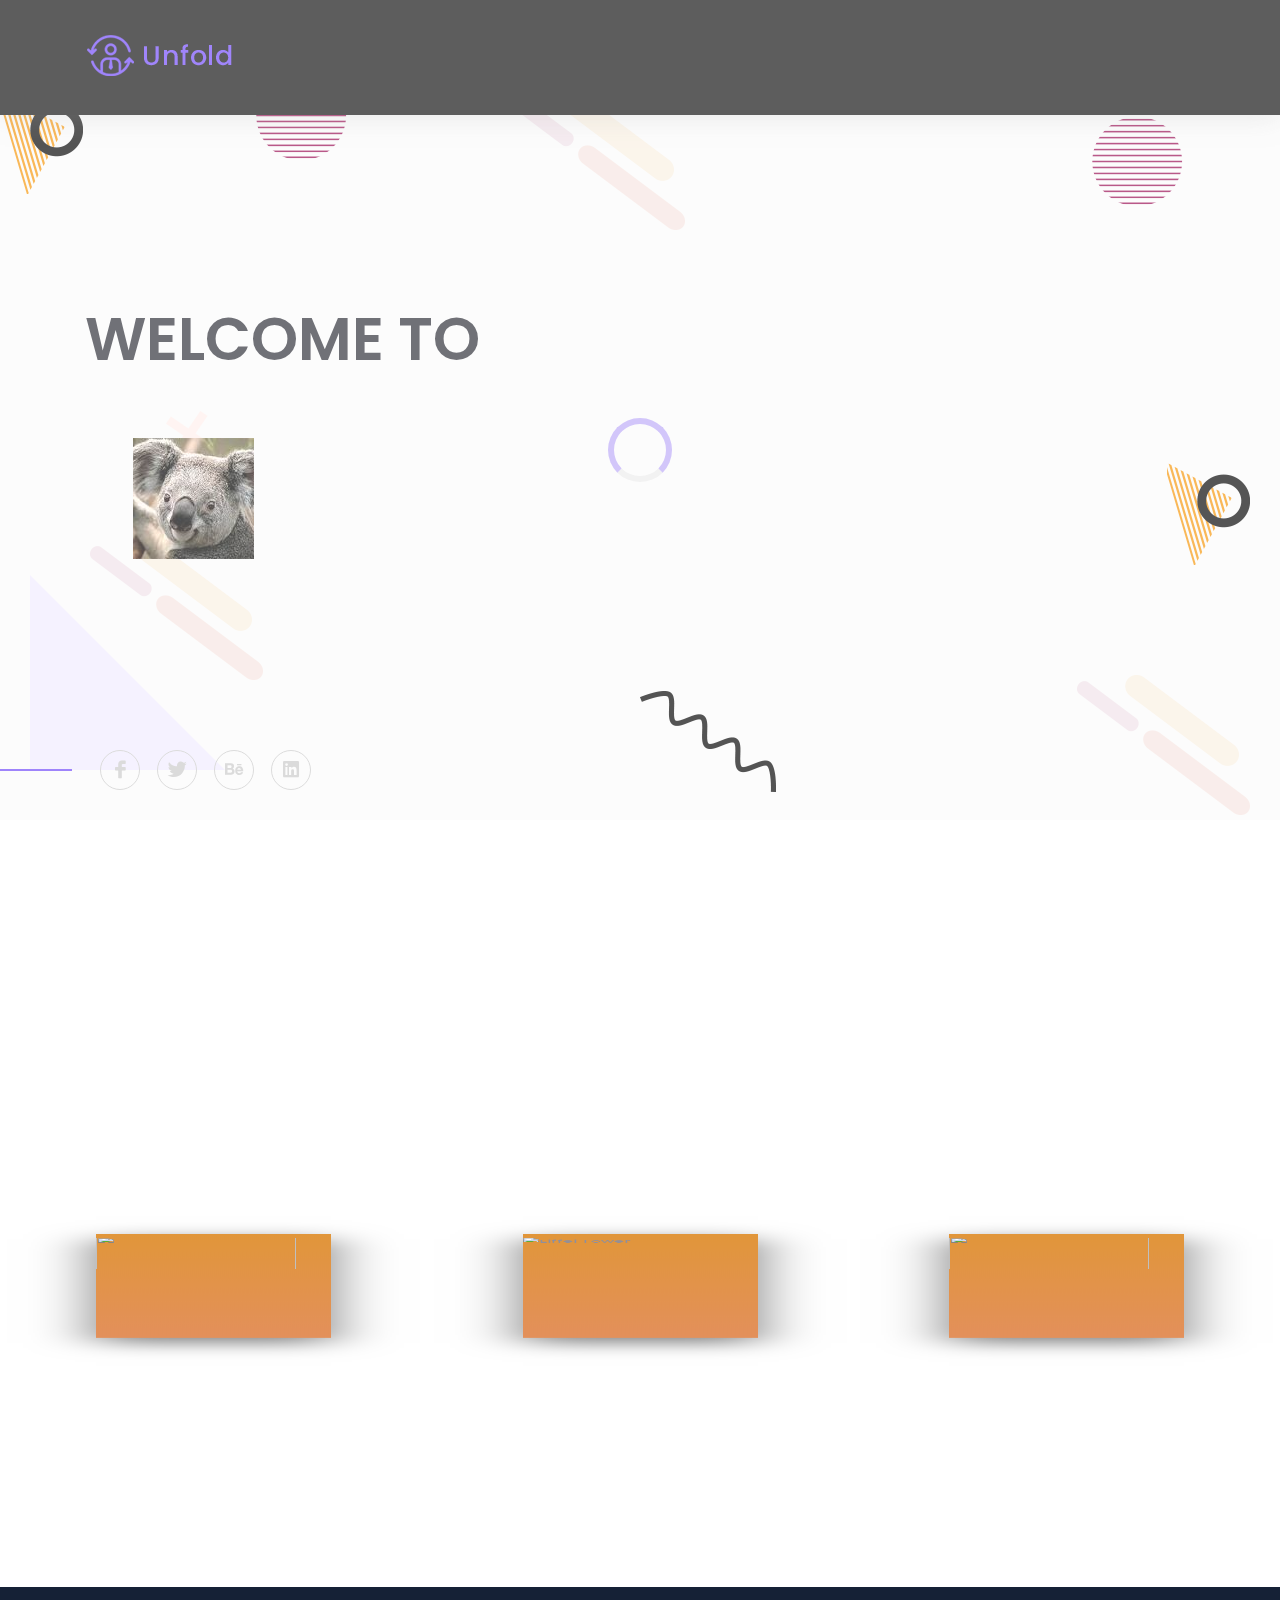
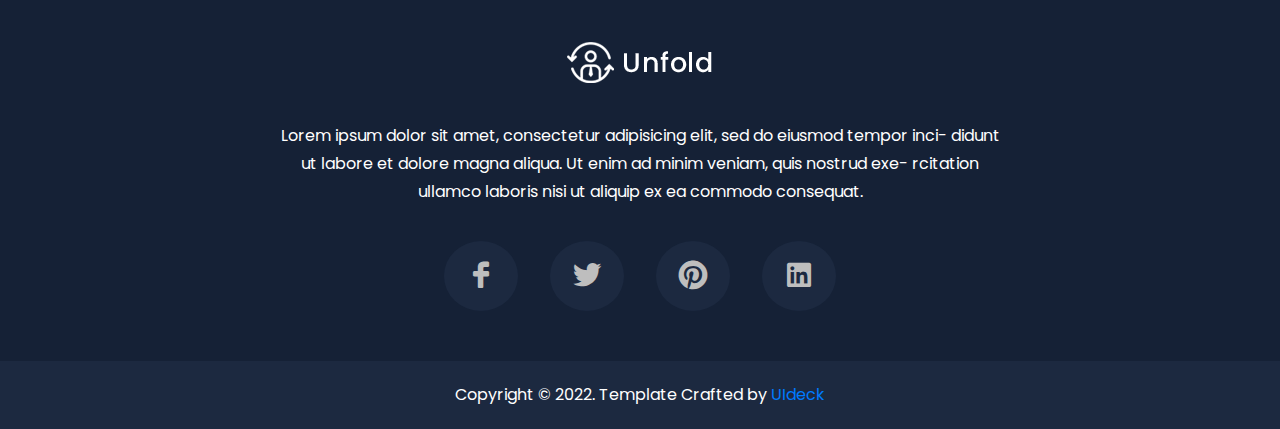
==== commit c3a59e84: "first commit" ====
--- a/index.html
+++ b/index.html
@@ -210,26 +210,18 @@
       <div class="container_cards">
         <div class="card1">
           <img src="http://www.pngmart.com/files/5/Pyramids-PNG-HD.png" alt="">
-          <a href="/progress.html">
-          <button type="button" class="btn mb-2 mb-md-0 btn-primary btn-round custom-button">
-            <i class="ion-ios-heart mr"></i> Student's Page
-          </button>
-        </a>
+          
           
         </div>
         
         <div class="card2">
           <img src="https://wallazee.global.ssl.fastly.net/images/dynamic/items/383-1024.png" alt="Eiffel Tower">
-          <button type="button" class="btn mb-2 mb-md-0 btn-primary btn-round custom-button">
-            <i class="ion-ios-heart mr"></i> Parent's Page
-          </button>
+          
         </div>
         
         <div class="card3">
           <img src="http://pluspng.com/img-png/download-taj-mahal-png-images-transparent-gallery-advertisement-1185.png" alt="">
-          <button type="button" class="btn mb-2 mb-md-0 btn-primary btn-round custom-button">
-            <i class="ion-ios-heart mr-1"></i> Faculty's Page
-          </button>
+          
         </div>
       <!-- container -->
     </section>
--- a/assets/css/index.css
+++ b/assets/css/index.css
@@ -1,13 +1,14 @@
-@media (min-width: 992px) {
-  .btn-primary {
-    margin-left: 1em;
-  }
+@media (min-width:992px)
+{
+    .btn-primary{
+        margin-left: 1em;;
+    }
 }
 /* 3 Box Containers in Home page */
-@import url("https://fonts.googleapis.com/css?family=Exo:700");
-@import url("https://fonts.googleapis.com/css?family=Abel");
+@import url('https://fonts.googleapis.com/css?family=Exo:700');
+@import url('https://fonts.googleapis.com/css?family=Abel');
 
-.container_cards {
+.container_cards{
   display: flex;
   justify-content: space-between;
   max-width: 110em; /* Adjust the max-width value as needed */
@@ -17,31 +18,28 @@
 .card2,
 .card3 {
   /* Remove the left positioning */
-  display: flex;
-  /* justify-content: center; */
-  align-items: center;
   width: 20em;
   height: 25em;
   margin-top: 10px;
   margin-bottom: 10px;
   transition: 0.6s;
-  transform: rotatex(50deg) translatey(-200px) translatez(-100px);
+  transform: rotatex(75deg) translatey(-200px) translatez(-100px);
   box-shadow: 0px 20px 60px rgba(0, 0, 0, 0.5);
   margin: 6em;
-  background: linear-gradient(rgb(225, 150, 58), rgb(227, 144, 91));
-  transition: 0.6s;
+  background: linear-gradient(rgb(225,150,58),rgb(227,144,91));
+  transition:.6s;
 }
 
-.card1:hover {
+.card1:hover{
   transform: rotatex(0deg);
   transform: rotatez(0deg);
-  transition: 0.6s;
+  transition:.6s;
   box-shadow: 0px 0px 20px rgba(0, 0, 0, 0.3);
 }
-.card1 img {
+.card1 img{
   transform: translateY(15px);
-  width: 200px;
-  height: 120px;
+  width:200px;
+  height:120px;
 }
 /* h3{
   font-size:25px;
@@ -60,36 +58,27 @@
   transform: translatex(12px);
 } */
 
-.card2:hover {
-  transform: rotatex(0deg);
-  transition: 0.6s;
+
+
+.card2:hover{
+   transform: rotatex(0deg);
+  transition:.6s;
   box-shadow: 0px 0px 20px rgba(0, 0, 0, 0.3);
 }
-.card2 img {
+.card2 img{
   transform: translateY(15px);
-  width: 180px;
-  height: 150px;
+  width:180px;
+  height:150px;
 }
 
-.card3:hover {
-  transform: rotatex(0deg);
-  transition: 0.6s;
+.card3:hover{
+   transform: rotatex(0deg);
+  transition:.6s;
   box-shadow: 0px 0px 20px rgba(0, 0, 0, 0.3);
 }
-.card3 img {
+.card3 img{
   transform: translateY(15px);
-  width: 200px;
-  height: 120px;
+  width:200px;
+  height:120px;
 }
-/* COntainer Class till here */
-
-.custom-button {
-  margin-top: 50%;
-  background-color: #007bff;
-  border-color: #007bff;
-  color: #ffffff;
-}
-.custom-button:hover {
-  background-color: #28a745;
-  border-color: #28a745;
-}
+/* COntainer Class till here */